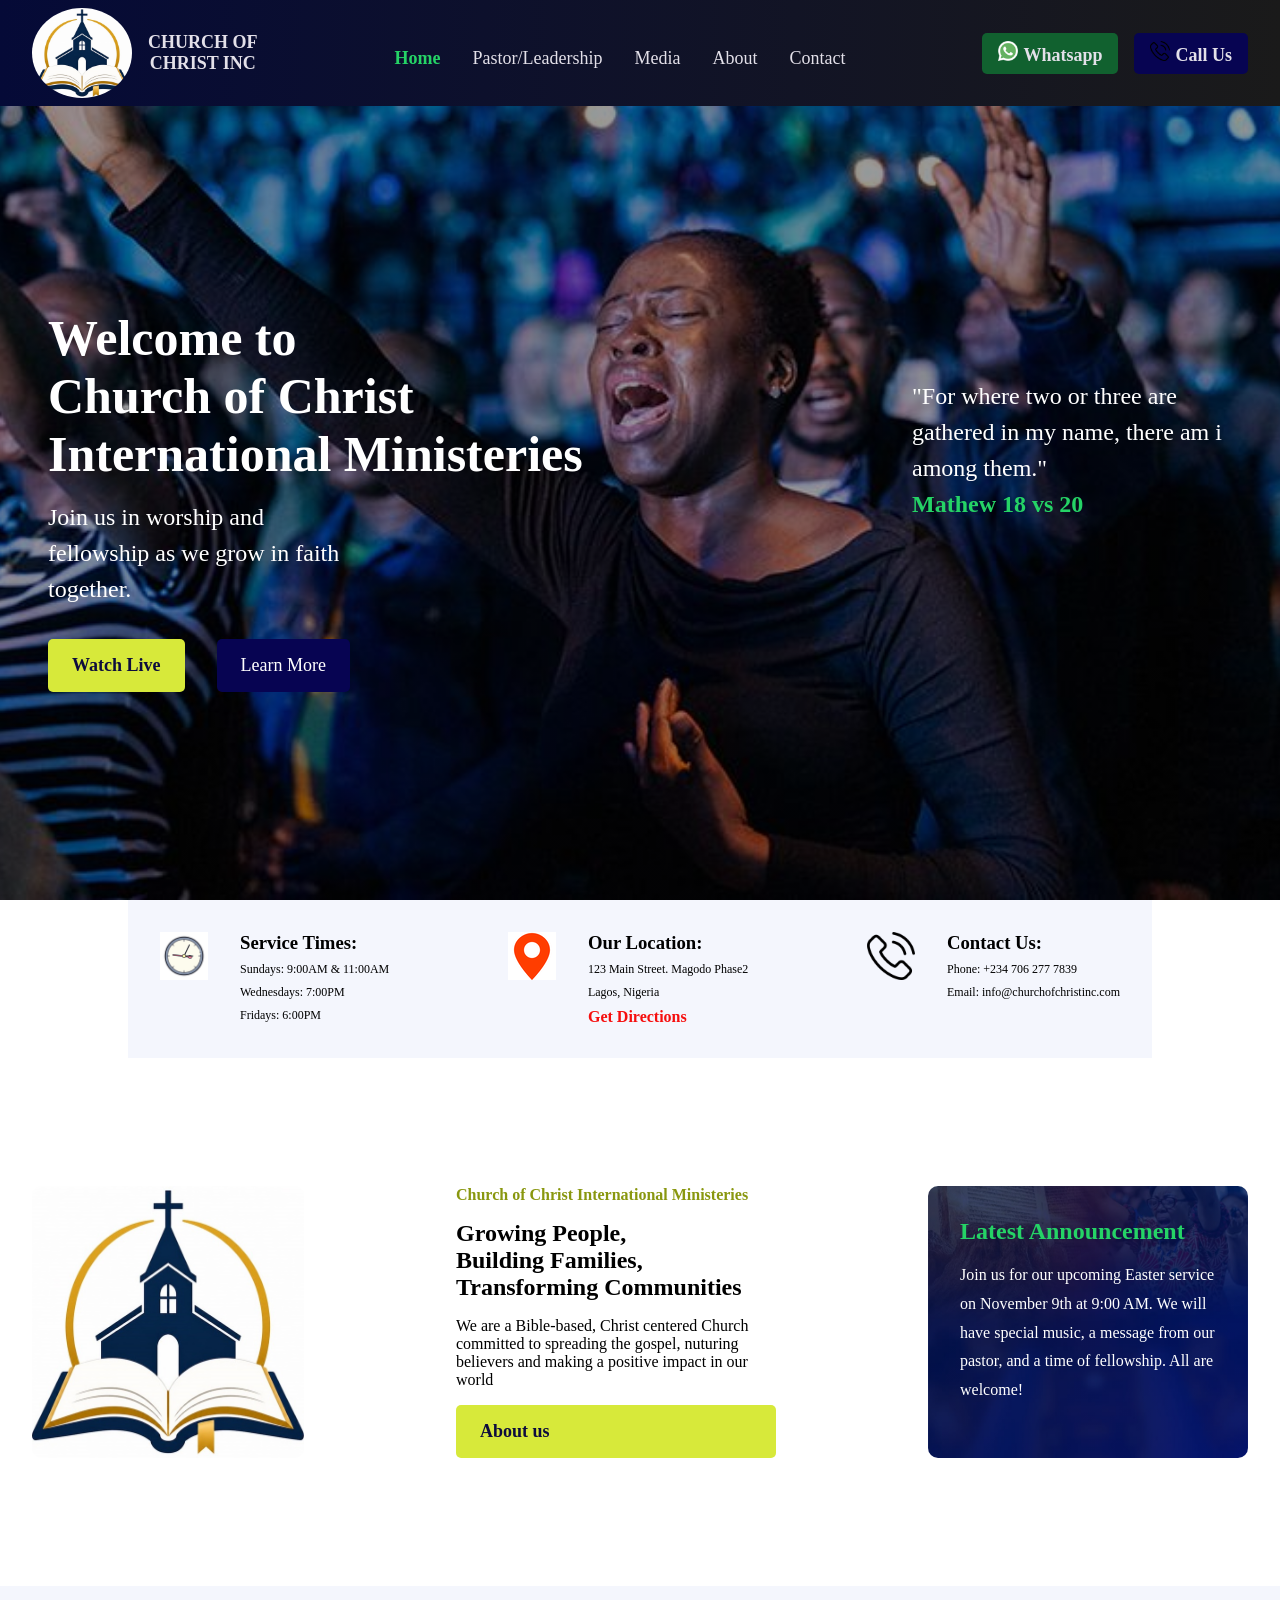
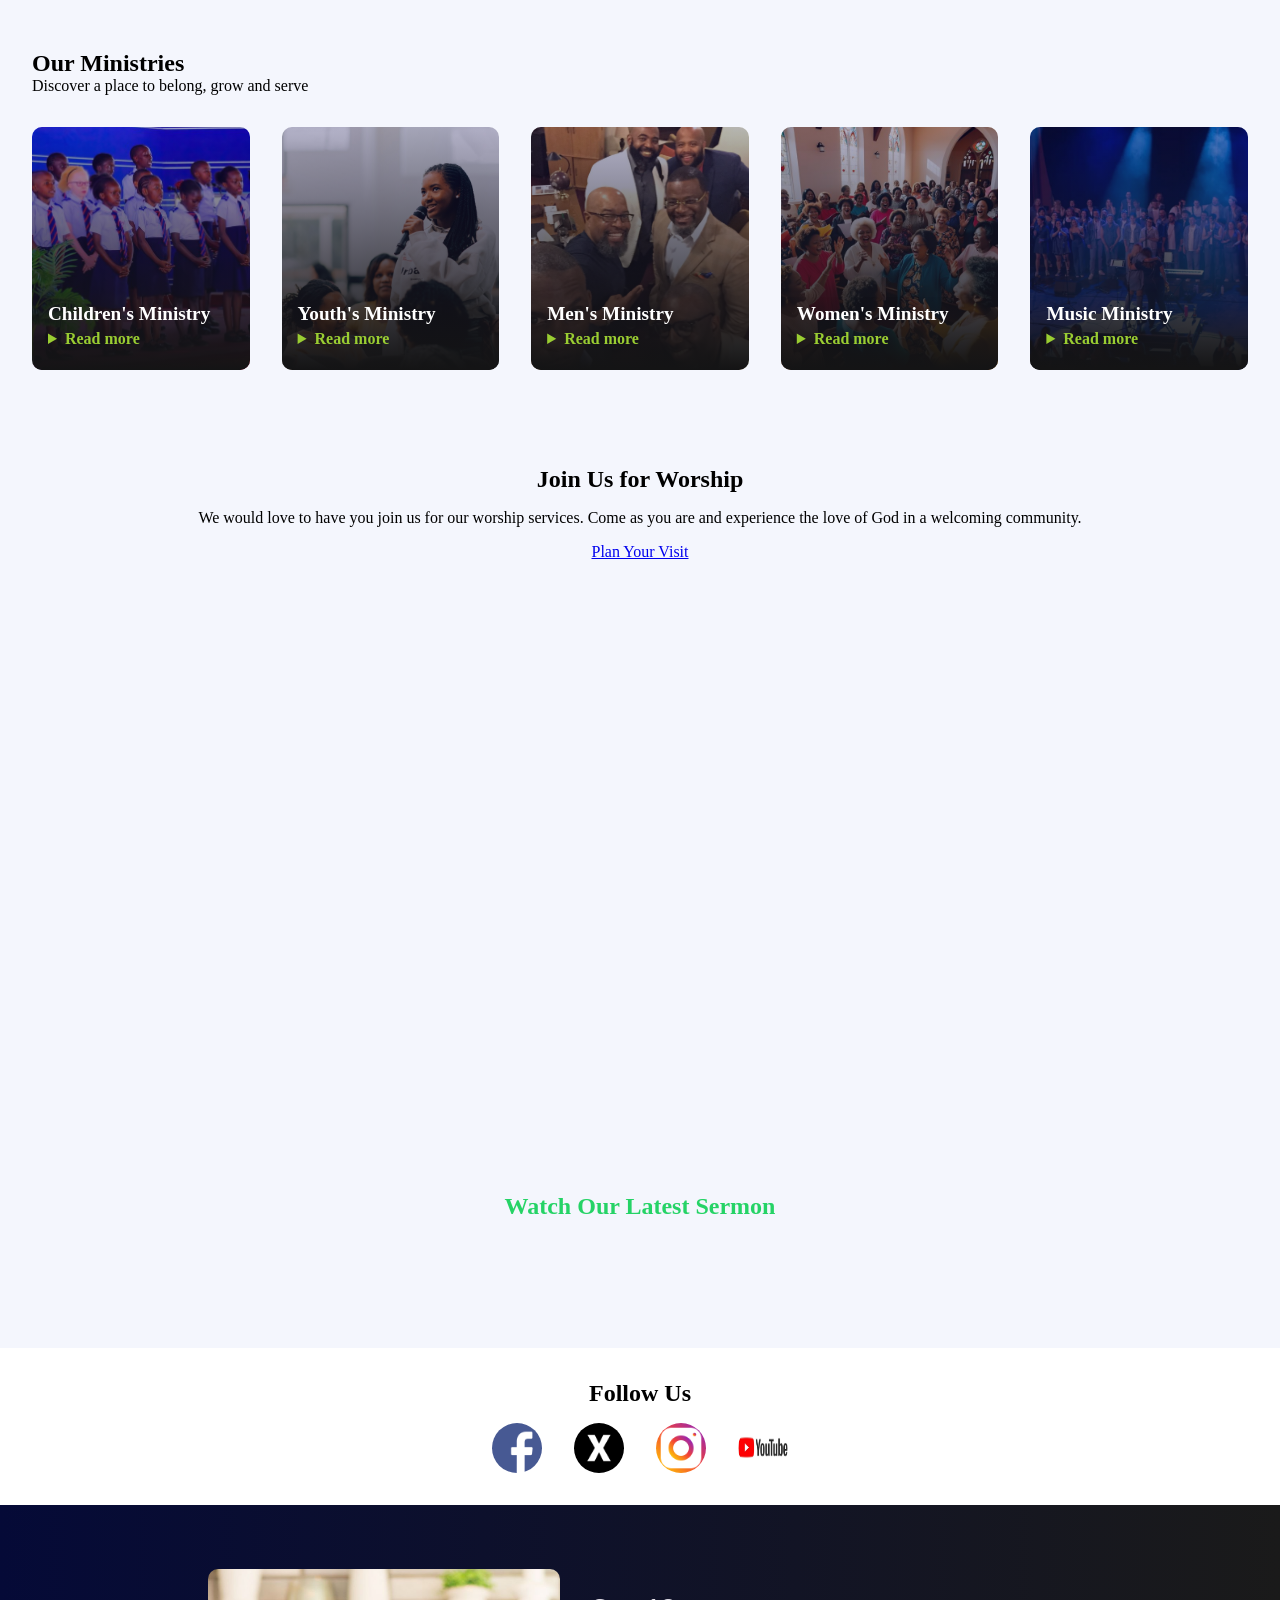
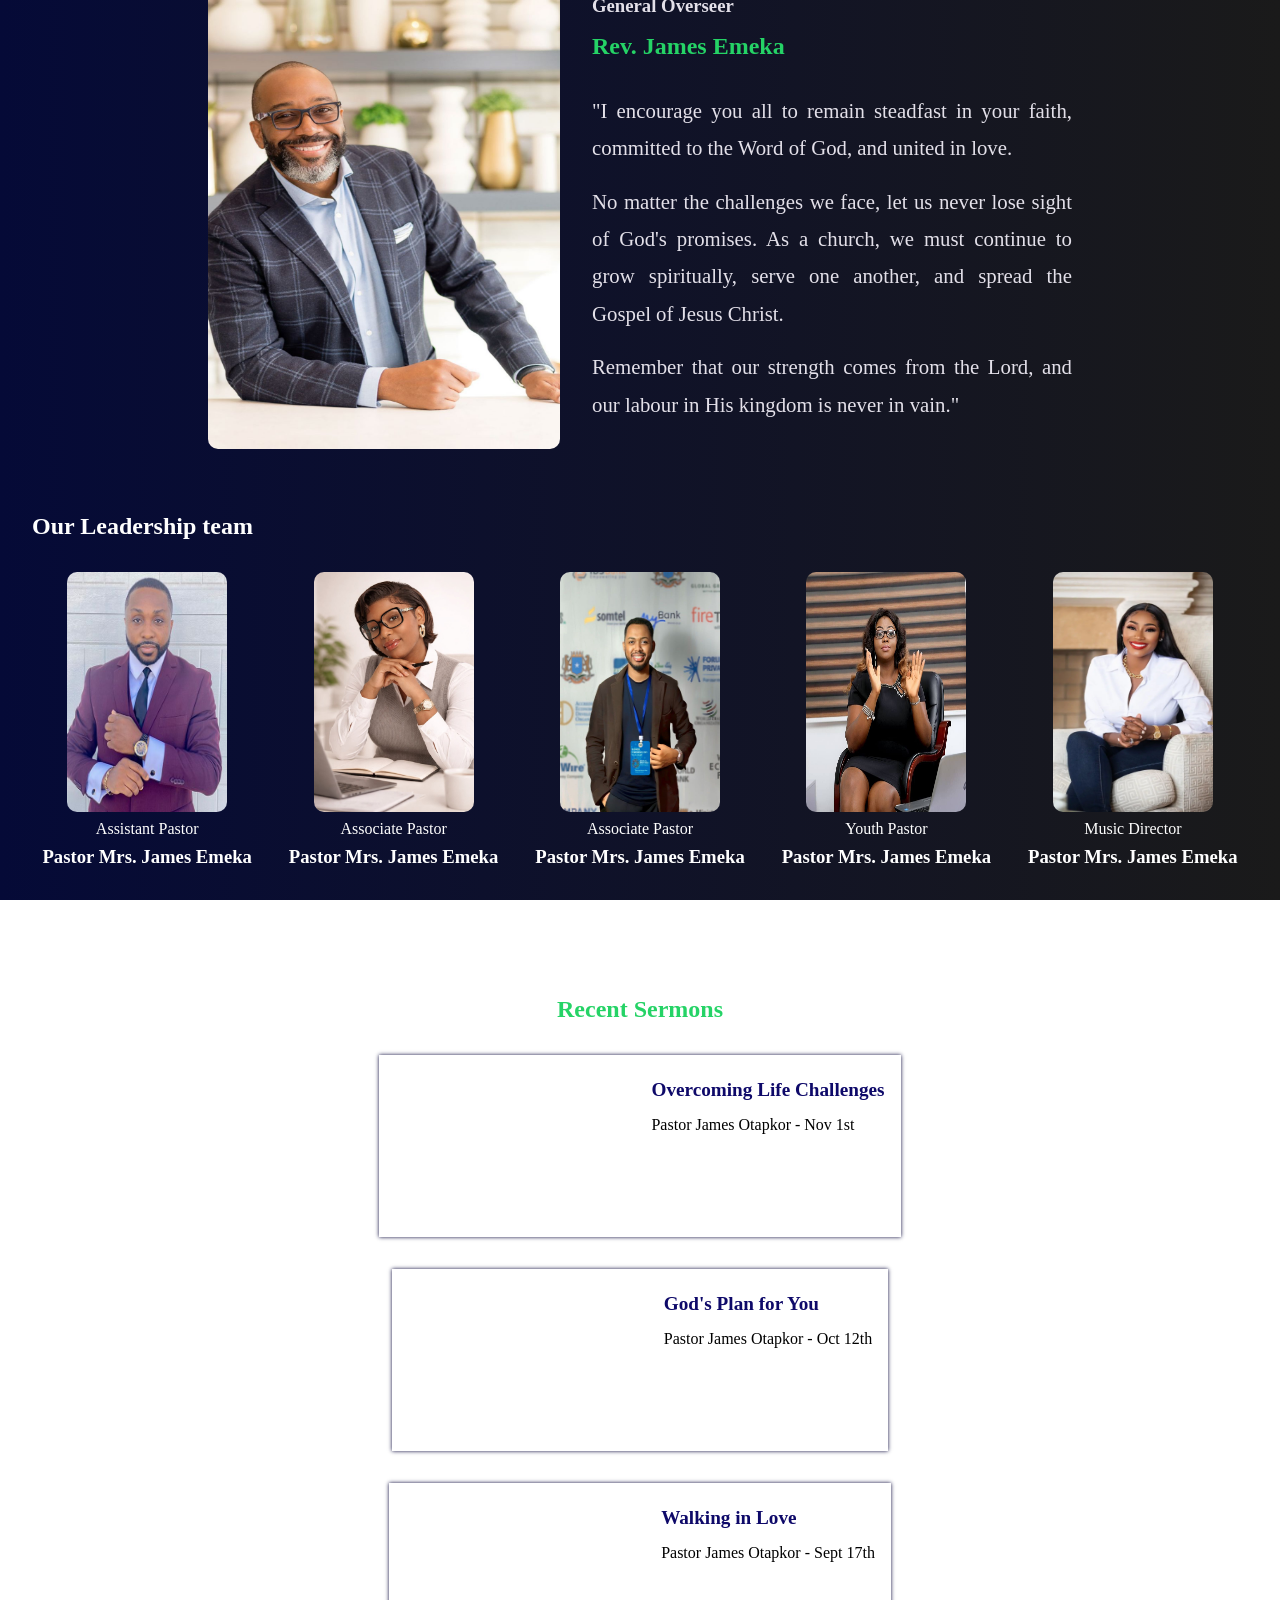
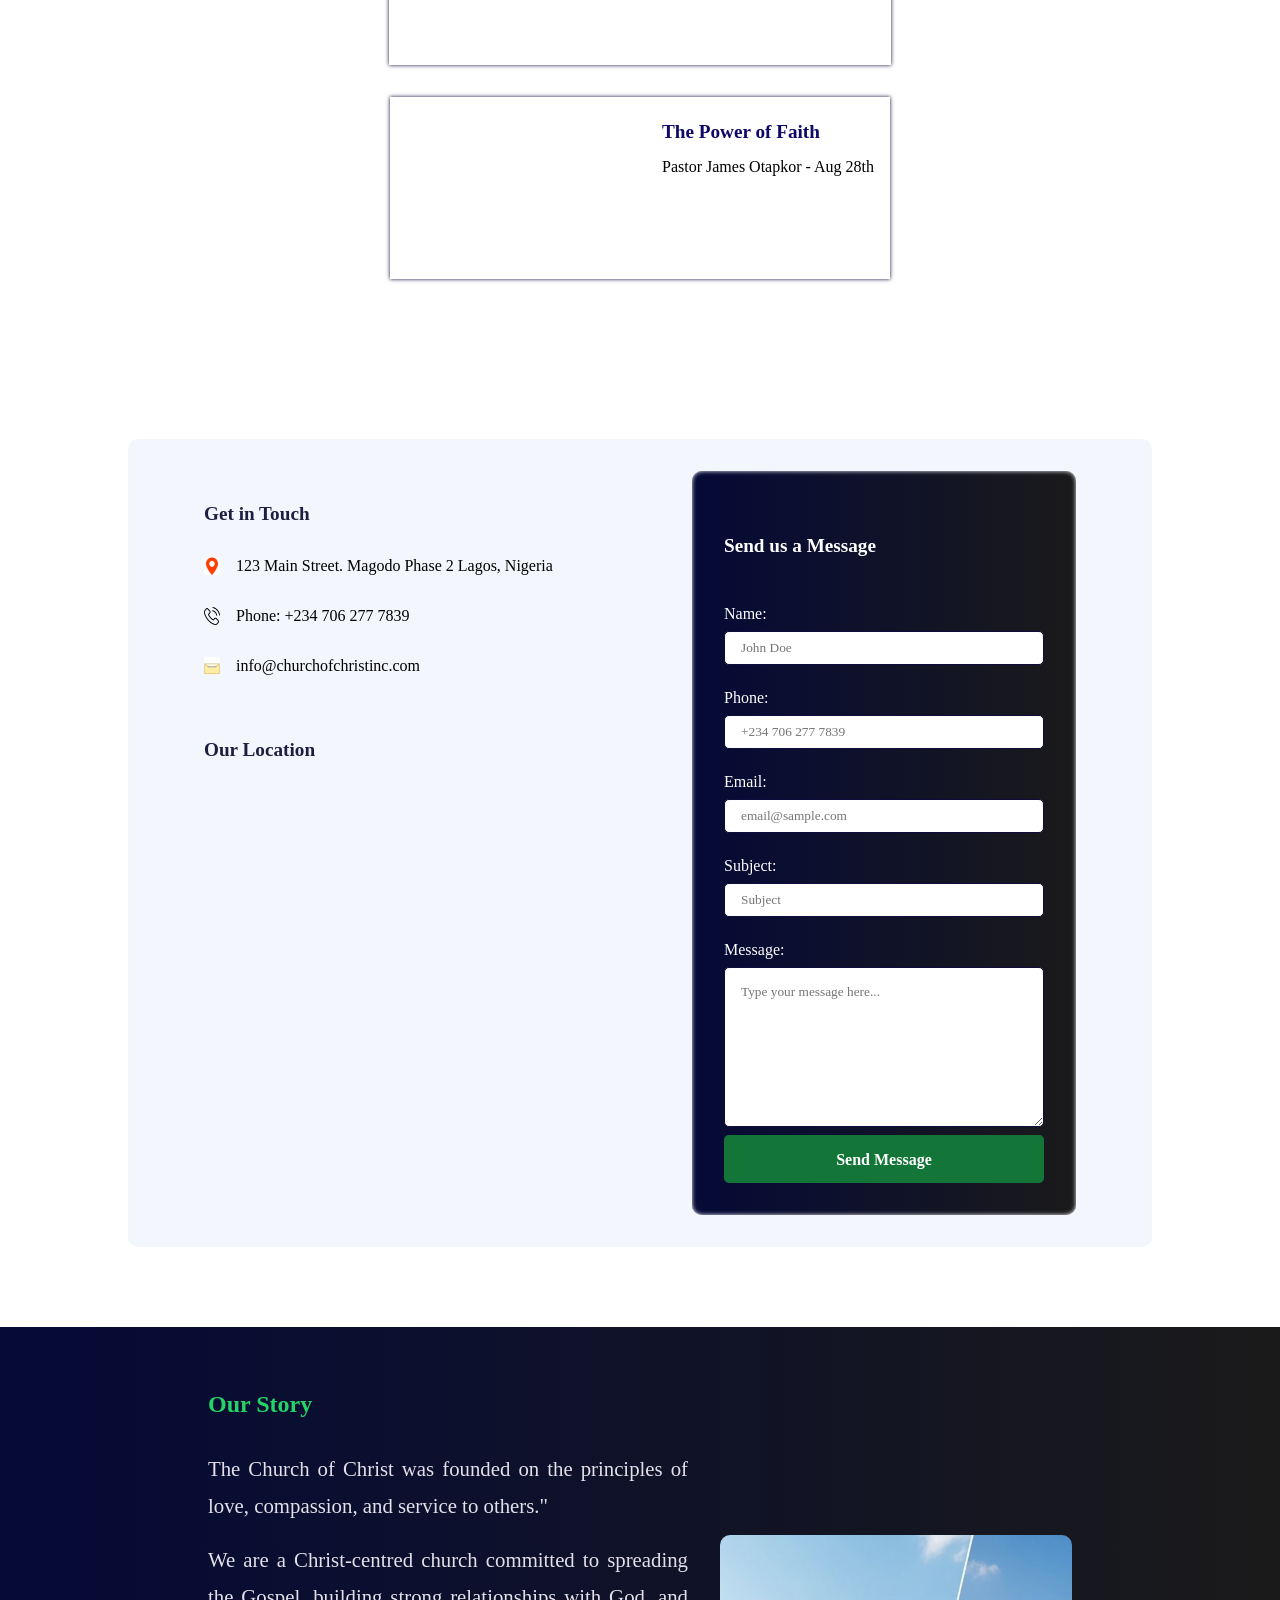
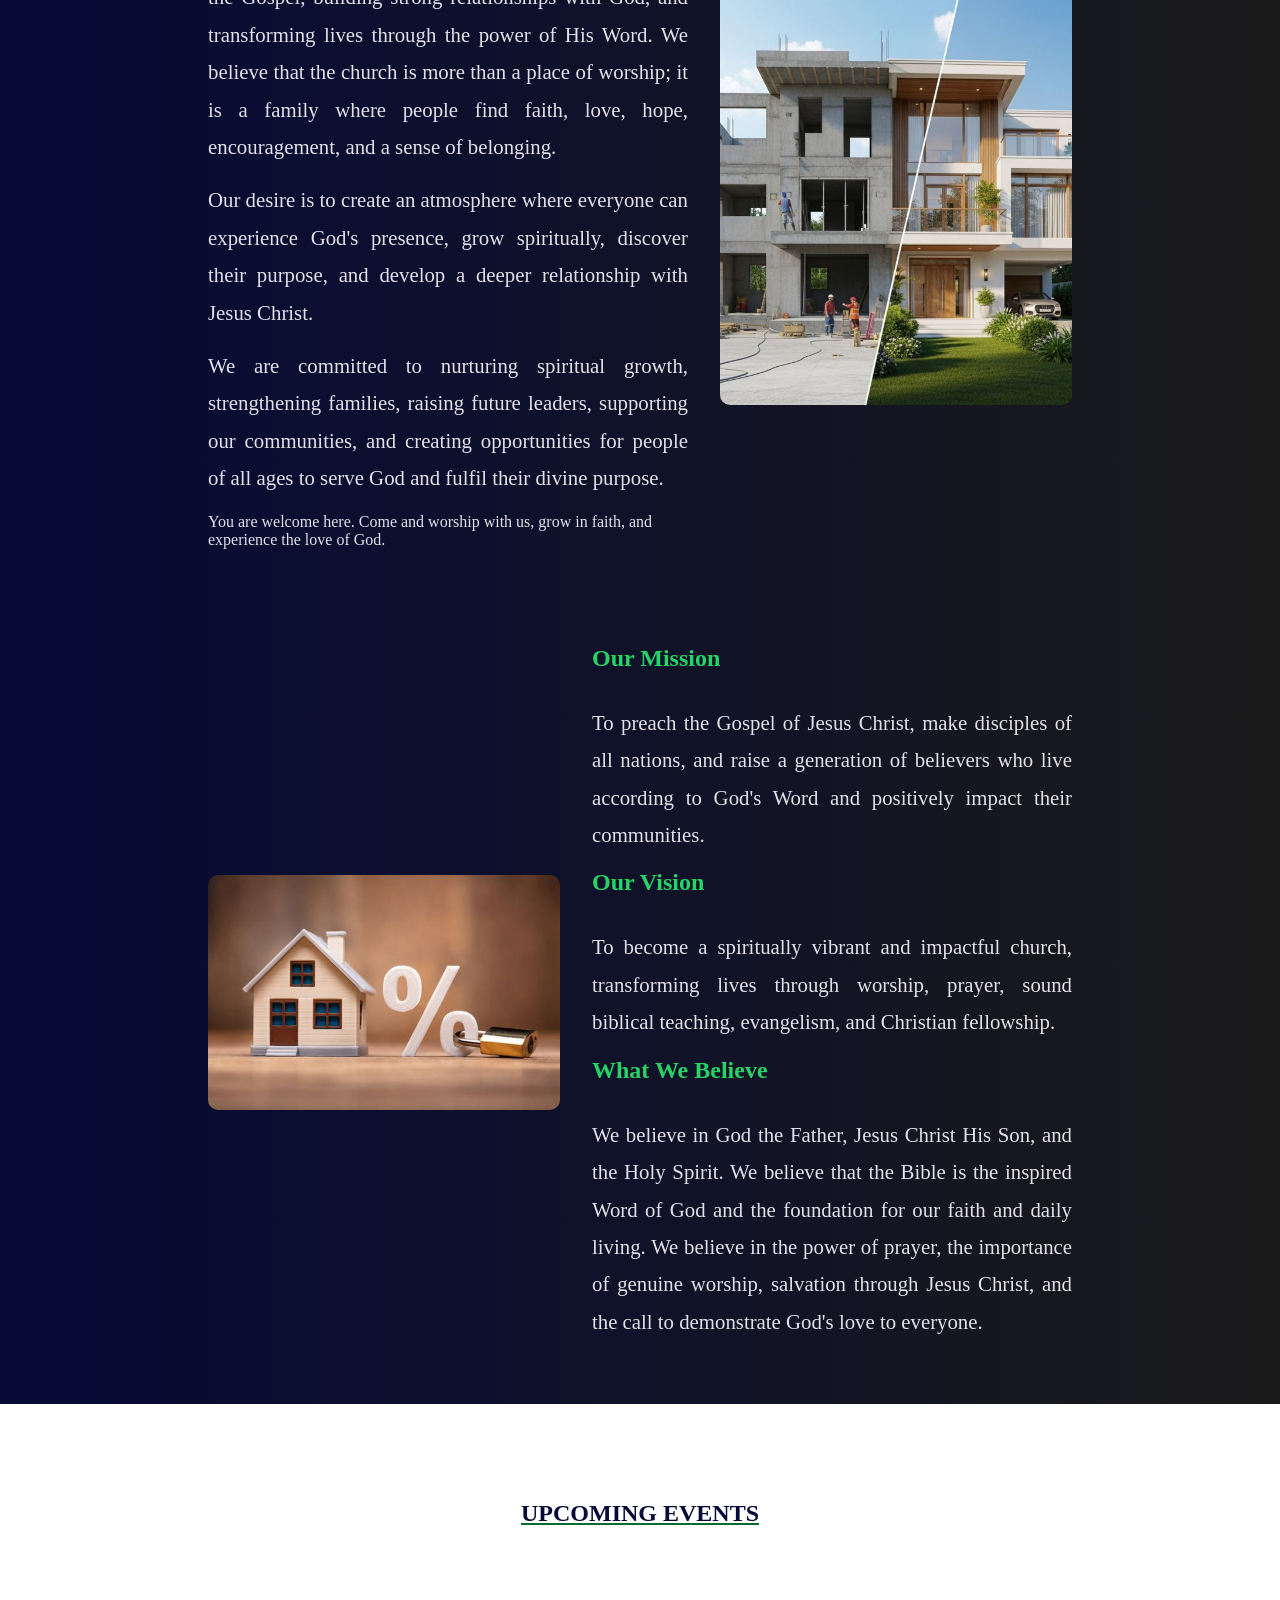
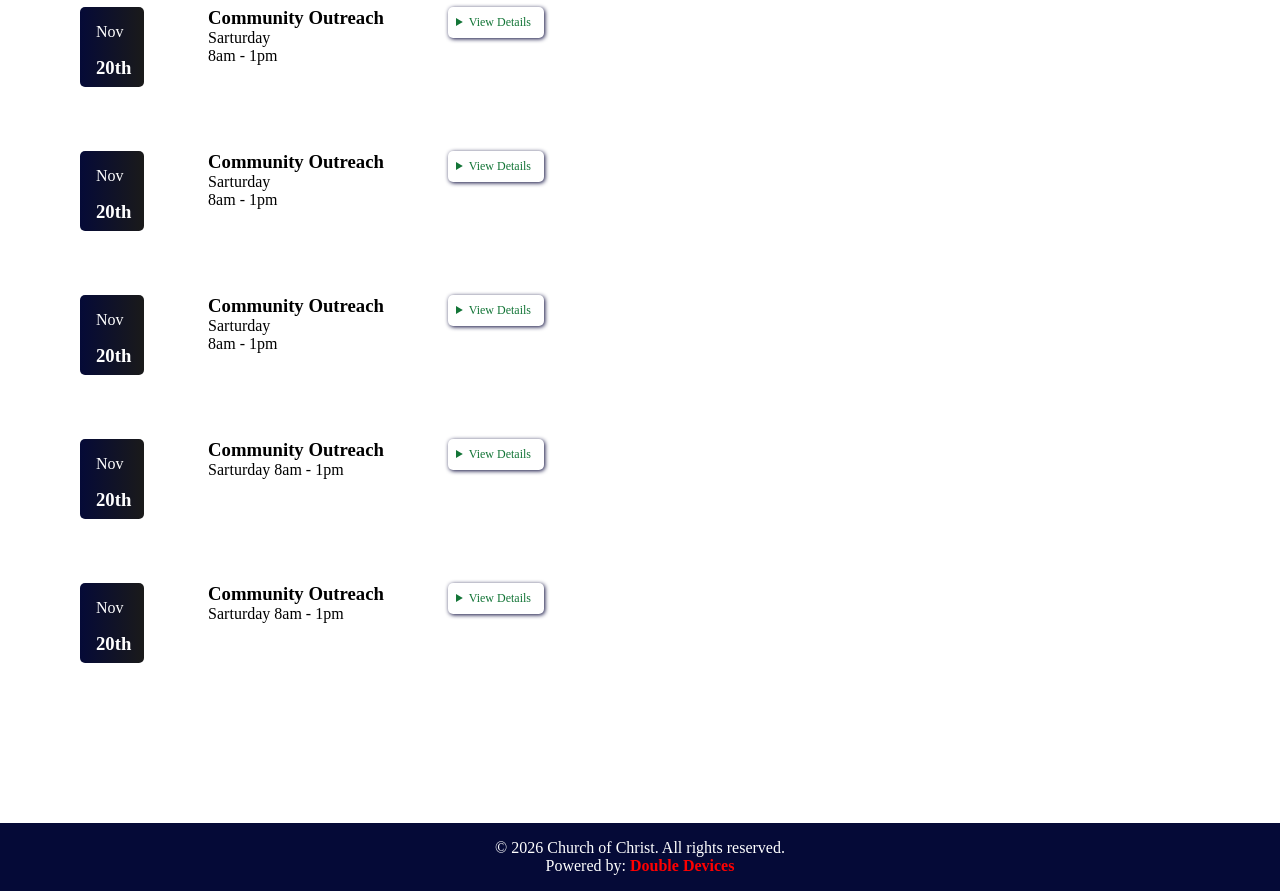
==== index.html @ 3dc31246 "swicth home to index" ====
<!DOCTYPE html>
<html lang="en">
<head>
    <meta charset="UTF-8">
    <meta name="viewport" content="width=device-width, initial-scale=1.0">
    <title>Church of Christ INC</title>
    <link rel="stylesheet" href="church.css">
</head>
<body>
    <header>
        <div style="display: flex; align-items: center;gap:1rem;" class="logoname">
        <img class="churchlogo" src="assets/churchlogo.jpg" alt="Church Logo">
        <h2>CHURCH OF <br> CHRIST INC</h2>
        </div>
        <nav class="topnav" id="topnav">
           <a href="index.html" class="active">Home</a>
            <a href="index.html#section5">Pastor/Leadership</a>
            <a href="media.html">Media</a>
            <a href="about.html">About</a>
            <a href="index.html#contactform1">Contact</a>
        </nav>
        <div class="whatsappphone">
        <a class="whatsapp" href="https://wa.me/1234567890" target="_blank"><img src="icons/whatsapp.png" alt="WhatsApp Icon">Whatsapp</a>
        <a  class="phone" href="tel:+2347062777839"  ><img src="icons/phone-call.png" alt="Phone Icon">Call Us</a>
        </div>
         <div class="hamburger"  id="hamburger">
        <span></span><span></span><span></span>
         </div>
    </header>
    <section class="hero">
        <div class="herocontent">
            
            <h1>Welcome to <br>Church of Christ <br>International Ministeries</h1>
            <p>Join us in worship and fellowship as we grow in faith together.</p>
            <div class="herobuttons">
             <a href="live.html" class="watchlive">Watch Live</a>
            <a href="about.html" class="learnmore">Learn More</a>
            </div>
           </div>
            <div class="heroside2">
                <p>"For where two or three are gathered in my name, there am i among them." <br><span>Mathew 18 vs 20</span></p>
            </div>
    </section>
    <section class="section1">
        <div class="service">
            <img src="icons/icons8-clock.gif">
            <div class="servicecontent">
            <h3>Service Times:</h3>
            <p>Sundays: 9:00AM & 11:00AM</p>
            <p>Wednesdays: 7:00PM</p>
            <p>Fridays: 6:00PM</p>
            </div>
        </div>
         <div class="service">
            <img src="icons/location.gif">
            <div class="servicecontent">
            <h3>Our Location:</h3>
            <p>123 Main Street. Magodo Phase2</p>
            <p>Lagos, Nigeria</p>
            <a href="https://www.google.com/maps/place/123+Main+Street,+Lagos,+Nigeria" target="_blank">Get Directions</a>
            </div>
        </div>
         <div class="service">
            <img src="icons/phone-call.png">
            <div class="servicecontent">
            <h3>Contact Us:</h3>
            <p>Phone: +234 706 277 7839</p>
            <p>Email: info@churchofchristinc.com</p>
            </div>
        </div>
            </div>
        </div>
    </section>
    <section class="section2">

    <img src="assets/churchlogo.jpg" alt="Church Logo">
    <div class="section2content">
        <p style="font-weight: bold; color: #89970f;">Church of Christ International Ministeries</p>
        <h2>Growing People, <br>Building Families, <br> Transforming Communities</h2>
        <p>We are a Bible-based, Christ centered Church committed to spreading the gospel, nuturing believers and making a positive impact in our world</p>
        <a href="about.html">About us</a>
</div>
<div class="announcement">
    <h3> Latest Announcement</h3>
    <p>Join us for our upcoming Easter service on November 9th at 9:00 AM. We will have special music, a message from our pastor, and a time of fellowship. All are welcome!</p>
</div>
    </section>
    <section class="section3">
        <h2>Our Ministries</h2>
        <p>Discover a place to belong, grow and serve</p>
    <div class="ministries">
        <div class="childrenministry">
    <div class="ministrycontent">
    <h3> Children's Ministry</h3>
   <details>
  <summary>Read more </summary>
  <p>
    Join us for our upcoming Easter service on November 9 at 9:00 AM.
    We will have special music, a message from our pastor, and a time
    of fellowship. All are welcome!
  </p>
</details>
</div>
</div>
  <div class="youthministry">
    <div class="ministrycontent">
    <h3> Youth's Ministry</h3>
   <details>
  <summary>Read more </summary>
  <p>
    Join us for our upcoming Easter service on November 9 at 9:00 AM.
    We will have special music, a message from our pastor, and a time
    of fellowship. All are welcome!
  </p>
</details>

</div>
</div>
<div class="menministry">
    <div class="ministrycontent">
    <h3> Men's Ministry</h3>
   <details>
  <summary>Read more </summary>
  <p>
    Join us for our upcoming Easter service on November 9 at 9:00 AM.
    We will have special music, a message from our pastor, and a time
    of fellowship. All are welcome!
  </p>
</details>
    </div>

 
</div>
<div class="womenministry">
    <div class="ministrycontent">
    <h3> Women's Ministry</h3>
   <details>
  <summary>Read more </summary>
  <p>
    Join us for our upcoming Easter service on November 9 at 9:00 AM.
    We will have special music, a message from our pastor, and a time
    of fellowship. All are welcome!
  </p>
</details>
    </div>

 
</div>
<div class="musicministry">
    <div class="ministrycontent">
    <h3> Music Ministry</h3>
   <details>
  <summary>Read more </summary>
  <p>
    Join us for our upcoming Easter service on November 9 at 9:00 AM.
    We will have special music, a message from our pastor, and a time
    of fellowship. All are welcome!
  </p>
</details>
    </div>

 
</div>
    </div>

    </section>
    <section class="section4">
        <h2>Join Us for Worship</h2>
        <p>We would love to have you join us for our worship services. Come as you are and experience the love of God in a welcoming community.</p>
        <a href="home.html#contactform1">Plan Your Visit</a>
   
    <div class="videocontainer">
     <iframe
    src="https://www.youtube.com/embed/sRWl4T0_QBU"
    title="Arise News Video"
    allow="accelerometer; autoplay; clipboard-write; encrypted-media; gyroscope; picture-in-picture; web-share"
    allowfullscreen>
  </iframe>
  <h2 style="text-align: center; color: #25D366;">Watch Our Latest Sermon</h2>
  </div>
     </section>

    <h2 style="text-align: center; margin-top: 2rem;">Follow Us</h2>
    
    <div class="socialmedia">   
         <img src="icons/facebook.png">
    <img src="icons/letter-x.png">
    <img src="icons/instagram.png">
    <img src="icons/youtube.jpg">
</div>


<section style="display: flex;flex-direction: column; padding: 2rem; gap: 2rem; background: linear-gradient(to right, #050a37, #1a1a1a);
" id="section5">    <section class="section5" >
        <div class="headpastor">
        <img src="assets/md.jpg">
        <div class="headpastorcontent">
        <h3>General Overseer</h3>
        <h2>Rev. James Emeka</h2>
        <p>"I encourage you all to remain steadfast in your faith, committed to the Word of God, and united in love.</p> <p>No matter the challenges we face, let us never lose sight of God's promises. As a church, we must continue to grow spiritually, serve one another, and spread the Gospel of Jesus Christ. </p>
        <p>Remember that our strength comes from the Lord, and our labour in His kingdom is never in vain."</p>
        </div>
         </div>

    </section>

     <h2 style="color: white;">Our Leadership team</h2>
     <section class="section7" >
     <div class="leadershipteamcard">
        <img src="assets/client2.jpg">
        <p>Assistant Pastor</p>
         <h3>Pastor Mrs. James Emeka</h3>
     </div>
     <div class="leadershipteamcard">
        <img src="assets/e8e4ba072142c97db90b39b133c5458a.jpg">
        <p>Associate Pastor</p>
         <h3>Pastor Mrs. James Emeka</h3>
     </div>
     <div class="leadershipteamcard">
        <img src="assets/client3.jpg">
        <p>Associate Pastor</p>
         <h3>Pastor Mrs. James Emeka</h3>
     </div>
     <div class="leadershipteamcard">
        <img src="assets/client.jpg">
        <p>Youth Pastor</p>
         <h3>Pastor Mrs. James Emeka</h3>
     </div>
     <div class="leadershipteamcard">
        <img src="assets/fc7c0aa7784d24c9f4e7d3c38386a63f.jpg">
        <p>Music Director</p>
         <h3>Pastor Mrs. James Emeka</h3>
     </div>
     </section>
    </section>

    <section class="section6">
       <h2 style="text-align: center; color: #25D366;">Recent Sermons</h2>
       <div class="sermoncard">
       <iframe
    src="https://www.youtube.com/embed/sRWl4T0_QBU"
    title="Arise News Video"
    allow="accelerometer; autoplay; clipboard-write; encrypted-media; gyroscope; picture-in-picture; web-share"
    allowfullscreen>
  </iframe>
  <p ><span>Overcoming Life Challenges</span>
  <br>Pastor James Otapkor - Nov 1st</p>   
    
</div>


 <div class="sermoncard">
       <iframe
    src="https://www.youtube.com/embed/sRWl4T0_QBU"
    title="Arise News Video"
    allow="accelerometer; autoplay; clipboard-write; encrypted-media; gyroscope; picture-in-picture; web-share"
    allowfullscreen>
  </iframe>
  <p ><span>God's Plan for You</span>
  <br>Pastor James Otapkor - Oct 12th</p>   
    
</div>
 <div class="sermoncard">
       <iframe
    src="https://www.youtube.com/embed/sRWl4T0_QBU"
    title="Arise News Video"
    allow="accelerometer; autoplay; clipboard-write; encrypted-media; gyroscope; picture-in-picture; web-share"
    allowfullscreen>
  </iframe>
  <p ><span>Walking in Love</span>
  <br>Pastor James Otapkor - Sept 17th</p>   
    
</div>
 <div class="sermoncard">
       <iframe
    src="https://www.youtube.com/embed/sRWl4T0_QBU"
    title="Arise News Video"
    allow="accelerometer; autoplay; clipboard-write; encrypted-media; gyroscope; picture-in-picture; web-share"
    allowfullscreen>
  </iframe>
  <p ><span>The Power of Faith</span>
  <br>Pastor James Otapkor - Aug 28th</p>   
    
</div>
    </section>
    <section class="contactsection" id="contactform1">
        <aside class="contactaside">
        <h3>Get in Touch</h3>
        <div class="contactcard">
        <img src="icons/location.gif">
        <p>123 Main Street. Magodo Phase 2 Lagos, Nigeria</p>
        </div>
         <div class="contactcard">
        <img src="icons/phone-call.png">
        <p>Phone: +234 706 277 7839</p>
            </div>
         <div class="contactcard">
        <img src="icons/icons8-email.gif">
        <p>info@churchofchristinc.com</p>
        </div>
        <h3>Our Location</h3>
        <iframe src="https://www.google.com/maps/embed?pb=!1m18!1m12!1m3!1d3963.9304141174352!2d3.3414105735042114!3d6.5304730230853325!2m3!1f0!2f0!3f0!3m2!1i1024!2i768!4f13.1!3m3!1m2!1s0x103b8dd400e3bc0f%3A0xc444404e9f19f0e9!2sIsolo%20Rd%2C%20Ikeja%2C%20Lagos!5e0!3m2!1sen!2sng!4v1794317875940!5m2!1sen!2sng" width="600" height="450" style="border:0;" allowfullscreen="" loading="lazy" referrerpolicy="strict-origin-when-cross-origin"></iframe>
        </aside>
                <aside class="contactaside contact">
                    <h3 style="color: white;">Send us a Message</h3>
                    <form id="contactform">
                        <label for="name">Name:</label>
                        <input type="text" placeholder="John Doe" required>
                        <label for="phone">Phone:</label>
                        <input type="phone" placeholder="+234 706 277 7839" required>
                        <label for="email">Email:</label>
                        <input type="email" placeholder="email@sample.com" required>  
                        <label for="subject">Subject:</label>
                        <input type="text" placeholder="Subject" required>
                        <label for="message">Message:</label>
                        <textarea id="message" placeholder="Type your message here..." required></textarea>
                        <button type="submit">Send Message</button>
                    </form>
                </aside>

    </section>
    
<section style="display: flex;flex-direction: column; padding: 2rem; gap: 2rem; background: linear-gradient(to right, #050a37, #1a1a1a);
">    <section class="section5" id="section5">
        <div class="headpastor">
       
        <div class="headpastorcontent">
        
        <h2>Our Story</h2>
        <p>The Church of Christ was founded on the principles of love, compassion, and service to others."</p> <p>We are a Christ-centred church committed to spreading the Gospel, building strong relationships with God, and transforming lives through the power of His Word. We believe that the church is more than a place of worship; it is a family where people find faith, love, hope, encouragement, and a sense of belonging. </p>
        <p>Our desire is to create an atmosphere where everyone can experience God's presence, grow spiritually, discover their purpose, and develop a deeper relationship with Jesus Christ.</p>
       <p> We are committed to nurturing spiritual growth, strengthening families, raising future leaders, supporting our communities, and creating opportunities for people of all ages to serve God and fulfil their divine purpose.</p>

You are welcome here. Come and worship with us, grow in faith, and experience the love of God.
        </div>
         <img src="assets/building.jpg">
         </div>

    </section>
     <section class="section5" id="section5">
        <div class="headpastor">
            <img src="assets/img.jpg">
        <div class="headpastorcontent">
        
        <h2>Our Mission</h2>
        <p>To preach the Gospel of Jesus Christ, make disciples of all nations, and raise a generation of believers who live according to God's Word and positively impact their communities.</p> 
         <h2>Our Vision</h2>
        <p>To become a spiritually vibrant and impactful church, transforming lives through worship, prayer, sound biblical teaching, evangelism, and Christian fellowship. </p>
        <h2>What We Believe</h2>
        <p>We believe in God the Father, Jesus Christ His Son, and the Holy Spirit. We believe that the Bible is the inspired Word of God and the foundation for our faith and daily living. We believe in the power of prayer, the importance of genuine worship, salvation through Jesus Christ, and the call to demonstrate God's love to everyone.</p>

        </div>
         
         </div>

    </section>

    
    </section>
     <h2 style="text-align: center; color: #050a37; margin-top:6rem; text-decoration: underline rgb(10, 106, 47);">UPCOMING EVENTS</h2>
 <section class="events">
        <div class="eventcard">        
            <div class="eventdate">
            <p>Nov</p>
            <h3>20th</h3>
        </div>
        <div>
        <h3>Community Outreach</h3>
        <p>Sarturday<br> 8am - 1pm</p>
        
        </div>
        <details>
  <summary>View Details </summary>
  <p>
    Join us for our upcoming Easter service on November 9 at 9:00 AM.
    We will have special music, a message from our pastor, and a time
    of fellowship. All are welcome!
  </p>
</details>
        </div>
         <div class="eventcard">        
            <div class="eventdate">
            <p>Nov</p>
            <h3>20th</h3>
        </div>
        <div>
        <h3>Community Outreach</h3>
        <p>Sarturday <br> 8am - 1pm</p>
        
        </div>
        <details>
  <summary>View Details </summary>
  <p>
    Join us for our upcoming Easter service on November 9 at 9:00 AM.
    We will have special music, a message from our pastor, and a time
    of fellowship. All are welcome!
  </p>
</details>
        </div>
         <div class="eventcard">        
            <div class="eventdate">
            <p>Nov</p>
            <h3>20th</h3>
        </div>
        <div>
        <h3>Community Outreach</h3>
        <p>Sarturday <br> 8am - 1pm</p>
        
        </div>
        <details>
  <summary>View Details </summary>
  <p>
    Join us for our upcoming Easter service on November 9 at 9:00 AM.
    We will have special music, a message from our pastor, and a time
    of fellowship. All are welcome!
  </p>
</details>
        </div>
         <div class="eventcard">        
            <div class="eventdate">
            <p>Nov</p>
            <h3>20th</h3>
        </div>
        <div>
        <h3>Community Outreach</h3>
        <p>Sarturday 8am - 1pm</p>
        
        </div>
        <details>
  <summary>View Details </summary>
  <p>
    Join us for our upcoming Easter service on November 9 at 9:00 AM.
    We will have special music, a message from our pastor, and a time
    of fellowship. All are welcome!
  </p>
</details>
        </div>
         <div class="eventcard">        
            <div class="eventdate">
            <p>Nov</p>
            <h3>20th</h3>
        </div>
        <div>
        <h3>Community Outreach</h3>
        <p>Sarturday 8am - 1pm</p>
        
        </div>
        <details>
  <summary>View Details </summary>
  <p>
    Join us for our upcoming Easter service on November 9 at 9:00 AM.
    We will have special music, a message from our pastor, and a time
    of fellowship. All are welcome!
  </p>
</details>
        </div>
       
    </section>
        <footer>
            <p>&copy; 2026 Church of Christ. All rights reserved.</p>
            <p>Powered by:<span style="font-weight: bold; color: red;"> Double Devices</span></p>
        </footer>
        <script src="church.js"></script>
</body>
</html>
---- church.css ----
*{
  padding: 0px;
  box-sizing: border-box;
  font-family: calibri;
  margin: 0px;
 
 
}
html{
  scroll-behavior: smooth;
}

header{
  background: linear-gradient(to right, #050a37, #1a1a1a);
  color: rgb(227, 224, 233);
 align-items: center;
  text-align: center;
  display: flex;
  flex-direction: row;
  justify-content: space-between;
  padding:0.5rem 2rem;
  position: fixed;
  width: 100%;

}
.churchlogo{
  max-width: 100px;
  width:100%;
  height: auto;
  border-radius: 50%;
}
.logoname h2{
  font-size: 18px; 
}
.topnav{
  display: flex;
  justify-content: center;
  gap: 2rem;
  margin-top: 10px;
}

  .topnav.active{
    display: none;
    position: fixed;
    top: 70px; left: 0; right: 0;
    background: rgba(13,13,13,0.98);
    padding: 30px;
    flex-direction: column;
    gap: 20px;
    z-index: 999;
    border-bottom: 1px solid rgba(201,168,76,0.2);
  }
.topnav a{
  color: rgb(227, 224, 233);
  text-decoration: none;
  font-size: 18px;
}
.topnav a.active{
  color: #25D366;
  font-weight: bold;
}
.whatsapp{
  color: rgb(227, 224, 233);
  text-decoration: none;
  font-size: 18px;
  font-weight: bold;
  background-color: #11612f;
   padding: 0.5rem 1rem;
  border-radius: 5px;
  transition: all 0.8s ease;

}
.whatsapp img, .phone img{
  width: 20px;
  height: 20px;
  margin-right: 5px;
}
.phone{
  color: rgb(227, 224, 233);
  text-decoration: none;
  font-weight: bold;
  font-size: 18px;
    background-color: #070452;
  padding: 0.5rem 1rem;
  border-radius: 5px;
    transition: all 0.8s ease;

}
.whatsappphone{
  display: flex;
  gap: 1rem;
}
.hamburger {
    display: none;
    flex-direction: column;
    gap: 5px;
    cursor: pointer;
}
.hamburger span {
    width: 25px; height: 2px;
    background: white;
    transition: all 0.3s;
}

.hero{
  background: linear-gradient(rgba(0, 0, 0, 0.4), rgba(0, 0, 0, 0.4)), url('assets/bg.jpg') no-repeat center center/cover ;
  height: 100vh;
  display: flex;
  align-items: center;

  color: white;
  text-align: left;
  color:  white;   
  
}
.hero2{ background: linear-gradient(rgba(0, 0, 0, 0.4), rgba(0, 0, 0, 0.4   )), url('assets/women\ ministry.jpg') no-repeat center center/cover ;
  height: 80vh;
  display: flex;
  align-items: center;
   color: white;
  text-align: left;
  color:  white;

}
.hero3{
  background: linear-gradient(rgba(0, 0, 0, 0.4), rgba(0, 0, 0, 0.4   )), url('assets/youth\ ministry.jpg') no-repeat center center/cover ;
  height: 80vh;
  display: flex;
  align-items: center;
   color: white;
  text-align: left;
  color:  white;

}

.hero, .hero2, .hero3{
  display: flex;
  flex-direction: row;
  justify-content: space-between;
  padding: 3rem;
}
.herocontent h1{
  margin-top:100px ;
font-size: clamp(48px, 6vw, 50px);  margin-bottom: 1rem;

}
.heroside2, .herocontent p{
  max-width: 20rem;
  width: 100%;
  font-size: 1.5rem;
  line-height: 1.5;
}
.heroside2 span{
  color: #25D366;
  font-weight: bold;
}
.herobuttons{
  margin-top: 2rem;
  display:flex;
  gap: 2rem;
}
.watchlive, .section2content a{
text-decoration: none;
  color: rgb(13, 12, 61);
  font-size: 18px;
  background-color: #d7e93a;
  padding: 1rem 1.5rem;
  border-radius: 5px;
  font-weight: bold;
  transition: all 0.5s ease;
  
}
.watchlive:hover, .learnmore:hover, .whatsapp:hover, .phone:hover{
  background: none;
  color: white;
  border: 1px solid white;
}
.learnmore{
  text-decoration: none;
  color: rgb(255, 255, 255);
  font-size: 18px;
  background-color: #070452;
  padding: 1rem 1.5rem;
  border-radius: 5px;
    transition: all 0.5s ease;

}
.service{
  display: flex;
  align-items: top;
  gap: 2rem;
  padding: 2rem;
}
.service img{
  max-width: 3rem;
  width: 100%;
  max-height: 3rem;

}
.section1{
  display:flex;
  flex-direction: row;
  justify-content: space-between;
 width: 80%;
  margin: 0 auto;
  background-color: rgba(218, 226, 248, 0.3);
 
}
.servicecontent a{
  text-decoration: none;
  color: rgb(246, 14, 14);
  font-weight: bold;
 
}
.servicecontent{
  display: flex;
  flex-direction: column;
  gap: 0.5rem;
  
}
.servicecontent p{
  font-size: 12px;
}
.section2{

  display: flex;
  justify-content: space-between;
  align-items: top;
  padding: 2rem;
  margin-top: 6rem;

  
}
.section2 img{
  width: 17rem;
  max-width: 100%;
  height: auto;
  border-radius: 10px;
}
.section2content, .announcement{
  display: flex;
  flex-direction: column;
  gap: 1rem;
  max-width: 20rem;
  width: 100%;
 
}
.announcement{
   background: linear-gradient(rgba(0, 0, 0, 0.4), rgba(0, 0, 0, 0.4)), url('assets/blue\ bg2.jpg') no-repeat center center/cover ;
 
  padding: 2rem;
  color: white;
  border-radius: 10px;
}
.announcement h3{
  font-size: 1.5rem;
  color: #25D366;
} 
.announcement p{
  font-size: 1rem;
  line-height: 1.8;
}
.section3{
  display: flex;
  flex-direction: column;
  margin-top: 6rem;
  padding: 4rem 2rem;
  background-color: rgba(218, 226, 248, 0.3);
}
.ministries{
  display: flex;
  padding-top: 2rem;
  flex-direction: row;
  justify-content: space-between;
  gap: 2rem;
}
.childrenministry, .youthministry, .womenministry, .menministry, .musicministry{
  display: flex;
  flex-direction: column;
  border-radius: 10px;
  align-self: flex-start;
  gap: 1rem;
  max-width: 20rem;
  width: 100%;
}
.ministries h3{
  margin-top:10rem;
  color: white;
  font-size: 1.2rem;

}
.ministries p{
  color: white;
  font-size: 1rem;
  line-height: 1.8;
}
.ministries summary{
  color: yellowgreen;
  font-size: 1rem;
  line-height: 1.8;
  font-weight: bold;
  cursor: pointer;
}
.childrenministry{
  background:  url('assets/children\ ministries.jpg') no-repeat center center/cover ;
}
 .ministrycontent{
   padding: 1rem;
  background: linear-gradient(rgba(16, 12, 86, 0.3), rgba(20, 20, 21));
    border-radius: 10px;
    

}
.youthministry{
   background:  url('assets/youth\ ministry.jpg') no-repeat center center/cover ;
}
.menministry{
   background:  url('assets/men\ ministry.jpg') no-repeat center center/cover ;
}
.womenministry{
   background:  url('assets/women\ ministry.jpg') no-repeat center center/cover ;
}
.musicministry{
    background:  url('assets/choir\ ministry.jpg') no-repeat center center/cover ;
 
}
.section4{
  display: flex;
  flex-direction: column;
  align-items: center;
  justify-content: center;
  padding: 2rem;
  gap: 1rem;
  background-color: rgba(218, 226, 248, 0.3);
}

.videocontainer {
  display: flex;
  flex-direction: column;
  gap: 2rem;
  margin: 1rem auto;
  width: 80%;
  aspect-ratio: 16 / 9;

  margin-top: 6rem;
  margin-bottom: 6rem;
  
}

.videocontainer iframe {
  width: 100%;
  height: 100%;
  border: none;
    border-radius: 10px;

}
.socialmedia{
  display: flex;
  gap: 2rem;
  justify-content: center;
  margin-top: 1rem;
  margin-bottom: 2rem;
}
.socialmedia img{
  width: 50px;
  height: 50px;
  border-radius: 50%;
}
.headpastor{
  display: flex;
color: rgb(227, 224, 233);
  padding: 2rem;
  justify-content: center;
  align-items: center;
  gap: 2rem;
}
.headpastor img{
  max-width: 22rem;
  width: 100%;
  max-height: 30rem;
  height: 100%;
  border-radius: 10px
}
.headpastorcontent{
  display: flex;
  flex-direction: column;
  gap: 1rem;
  max-width: 30rem;
  width: 100%;
}
.headpastorcontent h2{
  color: #25D366;
  margin-bottom: 1rem;
}
.headpastorcontent p{
  text-align: justify;
  font-size: 1.3rem;
  line-height: 1.8;
}
.leadershipteamcard{
  display: flex;
  flex-direction: column;
  gap: 0.5rem;
  max-width: 20rem;
  width: 100%;
  border-radius: 10px;
  color: white;
  align-items: center;
  text-align: center;
}
.leadershipteamcard img{
  max-width: 10rem;
  width: 100%;
  max-height: 15rem;
  height: 100%;
  border-radius: 10px
}
.section7{
  display: flex;
  gap: 1rem;
}
.section6{
  display:flex;
  flex-direction:column;
  margin: 6rem auto;
  align-items: center;
  gap:2rem;
}

.sermoncard{
  display:flex;
  gap:2rem;
  box-shadow: 0px 0px 4px 0px rgb(13, 12, 61);
  padding:1rem;
}
.sermoncard p{
  line-height: 2;
}
.sermoncard span{
  font-weight: bold;
  font-size:1.2rem;
  color:rgb(14, 9, 105);
}
.sermoncard iframe{
  width: 100%;
  max-width: 14rem;
  height:auto;
  border-radius: 10px;
  border:none;
}
.contactcard{
  display:flex;
  gap:1rem;
}
.contactcard img{
max-width: 1rem;
width:100%;
}
.contactaside{
  display:flex;
  flex-direction:column;
  gap:2rem;
}
.contactsection{
  margin: 5rem auto;
  padding: 2rem;
  width: 80%;
  background-color: rgba(218, 226, 248, 0.3);
  display:flex;
  align-items: top;
   border-radius: 10px;
  margin-top: 10rem;
  justify-content: space-around;
}
#contactform{
  display:flex;
  flex-direction:column;
  gap:0.5rem;

}
.contact{
   box-shadow: inset 0px 0px 4px 0px rgb(246, 246, 249);
   background: linear-gradient(to right, #050a37, #1a1a1a);
   color: white;
  padding: 2rem;
  border-radius: 10px;
}
#contactform input{
  max-width: 20rem;
  width: 100%;
  height: 2rem;
  padding: 1rem;
  border-radius: 5px;
  border: 1px solid rgb(13, 12, 61);
}
#contactform textarea{
   max-width: 20rem;
   min-width: 20rem;
  padding:1rem;
  min-height:10rem;
   max-height: 20rem;
   border-radius: 5px;
 
     border: 1px solid rgb(13, 12, 61);

}
#contactform button{
  max-width: 20rem;
  width: 100%;
  height: 3rem;
  padding: 1rem;
  border-radius: 5px;
  border: none;
  background-color: #137537;
  font-size: 1rem;
  color: white;
  font-weight: bold;
  cursor: pointer;
}
#contactform button:hover{
  background-color: #114e28;
  transition: all 0.5s ease;
}
.contactaside h3{
  font-size: 1.2rem;
  font-weight: bold;
  color: rgb(30, 31, 64);
  margin-top: 2rem;
}
#contactform label{
  margin-top: 1rem;
  color: white;
}
.contactsection iframe{
  width: 25rem;
  max-width: 100%;
  height: 20rem;
  border-radius: 10px;
}
footer{
  background-color: #050a37;
  color: white;
  text-align: center;
  padding: 1rem;
  margin-top: 5rem;
}
.gallery{
  display: grid;
  padding: 4rem;
  grid-template-columns: repeat(auto-fit, minmax(15rem, 1fr));
  gap: 2rem;
}
.gallery img{
  max-width: 15rem;
  width: 100%;
  max-height: 15rem;
  height: 100%;
  border-radius: 5px;
}
.events{
  display: flex;
  flex-direction: column;
  gap: 2rem;
  padding: 4rem;
}
.eventdate{
  background: linear-gradient(to right, #050a37, #1a1a1a);
  padding: 1rem;
  border-radius: 5px;
  display: flex;
  flex-direction: column;
  gap: 1rem;
  width: 4rem;
  height:5rem;
  color: white;
}
.eventcard{
  display: flex;
  justify-content: space-between;
  padding: 1rem;
  width: 40rem;

}
.eventcard details{
  display: flex;
  flex-direction: column;
  gap: 1rem;
  cursor: pointer;
  width:15rem;
    color: #137537;
align-items: flex-end;
   
}
.eventcard summary{
      box-shadow: 1px 1px 4px 0px rgb(13, 12, 61);
padding: 0.5rem;
border-radius: 5px;
width: 6rem;
font-size: 12px;
}
.eventcard details p{
  line-height: 1.5;
  text-align: justify;
}

@media (max-width:980px) {
  .churchlogo{
  max-width: 60px;
  width:100%;
 }
 .logoname h2{
  font-size: 12px; 
}
.topnav{
  
  gap: 1rem;
 
}
.topnav a{
  
  font-size: 14px;
}

.whatsapp{
  
  font-size: 13px;
 
   padding: 0.5rem 0.6rem;
 

}
.whatsapp img, .phone img{
  width: 14px;
  height: 14px;
  
}
.phone{
  
  font-size: 13px;
    
  padding: 0.5rem 0.6rem;
 

}
.service{
  
  gap: 1rem;
  
}
.service img{
  max-width: 1rem;
  max-height: 1rem;

}
.section1{
  width: 92%;
  
}

.section2 img{
  width: 13rem;
 
}
.section2content, .announcement{
 
  max-width: 15rem;
}
.announcement{
  padding:1rem;
  
}


.announcement h3{
  font-size: 1rem;
  color: #25D366;
} 
.announcement p, .section2content p{
  font-size: 1rem;
 
}
.section2content h2{
  font-size: 16px;
}
.contactsection{
  padding: 1rem;
  width: 92%;
 
}

 .section2content a{
  font-size: 14px;
  padding: 0.5rem 0.7rem;
}

.headpastorcontent p{
  font-size: 1.2rem;
  line-height: 1.2;
}
.leadershipteamcard img{
  max-width: 8rem;
  width: 100%;
  max-height: 10rem;
  height: 100%;
  border-radius: 8px
}
.leadershipteamcard h3{
  font-size: 1rem;  }
  
.ministries{
   gap: 1rem;
}
.childrenministry, .youthministry, .womenministry, .menministry, .musicministry{
  gap: 0.6rem;
  max-width: 20rem;
  width: 100%;
  height:10rem;
  
  
}
.ministries h3{
  margin-top:6rem;
  color: white;
  font-size: 1rem;

}
.ministries p{
  color: white;
  font-size: 0.7rem;
  line-height: 1.2;
}
.ministries summary{
 
  font-size: 0.7rem;
  line-height: 1.4;
 
}
 .ministrycontent{
   padding:1rem 0.5rem ;
 }
 .section4{
  text-align: center;
  
}
  
}

@media (max-width:760px){
 .herocontent h1{
  margin-top:10px ;
    font-size: clamp(32px, 6vw, 40px);
  }
  .heroside2, .herocontent p{
  max-width: 15rem;
  width: 100%;
  font-size: 1.1rem;
  line-height: 1.2;
}
.watchlive, .learnmore{
  font-size: 14px;
  padding: 0.5rem 0.7rem;
}
.section2 img{
  width: 10rem;
 
}
.section2content, .announcement{
  
  gap: 0.7rem;
  max-width: 15rem;
  
 
}
.announcement{
   
 
  padding: 1.5rem;

}
.announcement h3{
  font-size: 1rem;
 
} 
.announcement p{
  font-size: 1rem;
  line-height: 1.5;
}
.headpastor img{
  max-width: 15rem;
  
  max-height: 25rem;
  
}
.headpastorcontent{
  
  gap: 0.5rem;
 
}
.headpastorcontent h2{
  font-size: 1.3rem;
}
.headpastorcontent p{
 
  font-size: 1rem;
  line-height: 1.2;
}

#contactform input{
  max-width: 15rem;
  
}
#contactform textarea{
   max-width: 15rem;
   min-width: 15rem;
  

}
#contactform button{
  max-width: 15rem;
  width: 100%;
}

.contactsection iframe{
  width: 18rem;
  
  height: 15rem;
  
}
.eventcard{
  
  width: 30rem;

}
.eventcard details{
  
  width:10rem;
   
   
}
.eventcard details p{
  font-size: 1rem;
   
}
  
}
@media (max-width: 700px) {
  .churchlogo {
max-width: 40px;
  }
  .logoname h2{
font-size: 10px;
  }
  .whatsapp{
  
  font-size: 10px;
}
.whatsapp img, .phone img{
  width: 10px;
  height: 10px;
  
}
.phone{
  
  font-size: 10px;
  }
  header{
    padding:0.5rem;
  }
  .topnav a{
  
  font-size: 12px;
}
.servicecontent a{
  font-size: 10px;
 
}

.servicecontent p{
  font-size: 11px;
}
.section1{
  
 width: 100%;
}

.service{
  
  gap: 0.5rem;
  padding: 1rem;
}
.servicecontent h3{

font-size: 1rem;
}
.section2{

  padding: 1rem;

  
}
.contactsection{
  
  padding: 1rem;
  width: 100%;
}

.gallery{
 
  padding: 3rem;
  grid-template-columns: repeat(auto-fit, minmax(10rem, 1fr));
  gap: 1.5rem;
}
.gallery img{
  max-width: 15rem;
  
}
.gallery{
 
  padding: 1.5rem;
  grid-template-columns: repeat(auto-fit, minmax(8rem, 1fr));
  gap: 1rem;
}
}

@media (max-width: 600px) {
  header{
    position:relative;
     padding:1rem 1.5rem;
  
  }
  .topnav{
  
  display:none;
 
}

 .logoname h2{
  font-size: 14px; 
}
.herocontent h1{
  
    font-size: clamp(32px, 6vw, 40px);
  }
  .herocontent{
    display: flex;
    flex-direction: column;
    align-items: center;
  }
 .hamburger{
  display:flex;
 }
 
.topnav{

    position:absolute;
    top:85%;
    left:0;
    width:100%;
background: linear-gradient(to right,rgba(5, 10, 55, 0.9),rgba(26, 26, 26, 0.9));     display:flex;
    flex-direction:column;
    gap:1.5rem;
     padding:0.5rem 2rem;
    transform:translateY(-30px);
    opacity:0;
    transition:.4s ease;
    box-shadow:0 5px 15px rgba(0,0,0,.15);
     z-index:1001;
     text-align: left;
     text-transform: uppercase;
     

}

.topnav a{
    font-size: 18px;
    width: 100%;
     padding:0.5rem 2rem;
      

    
}

.topnav.show{
    transform:translateY(0);
    opacity:1;
    visibility:visible;
}

 .hero{
  flex-direction: column;
    justify-content: center;
    text-align: center;
    padding: 2rem;
    gap: 5rem;
}



  .heroside2 span{
    display: block;
  }
  .service{
    flex-direction: column;
    align-items: flex-start;
    
  }
  .section2{
    gap:2rem;
    flex-direction: column;
    align-items: center;
  }
  .ministries img{
    max-height:40rem;
    height:100%
  }
  .ministries{
  display: grid;
  padding: 2rem;
  grid-template-columns: repeat(auto-fit, minmax(10rem, 1fr));
  gap: 2rem;
  
 
}
.childrenministry, .youthministry, .womenministry, .menministry, .musicministry{
   max-height:40rem;
    height:100%;
    
     
}
.headpastor{
  flex-direction:column;
}
.section7{
  display: grid;
  grid-template-columns: repeat(auto-fit, minmax(10rem, 1fr));
  gap:2rem;
}
.leadershipteamcard{
  gap:0.2rem;
}
.contactsection{
  flex-direction:column;
  gap:2rem;
}
.contactsection iframe{
  width: 20rem;
  
}
.events{
  
  padding: 1rem;
}
.eventcard{
  
  width: 26rem;

}
.eventcard details{
  
  width:10rem;
   
   
}
.eventcard h3{
  font-size: 1rem;
}
 

.sermoncard{
  
  gap:1rem;
 
}
.sermoncard p{
  line-height: 1.5;
}
.sermoncard span{
  
  font-size:1rem;
 
}
.sermoncard iframe{
  width: 100%;
  max-width: 10rem;
 

  }
 
}
@media (max-width:430px){
  .eventcard{
  gap:1rem;
  width: 22rem;

}
.eventcard details{
  
  width:12rem;
   
   
}
.events{
  gap:2rem;
  padding: 0.2rem;
}
.gallery img{
  max-width: 10rem;
  
}
.logoname{
  flex-direction: column;
}
.servicecontent h3{

font-size: 0.7rem;
}
}
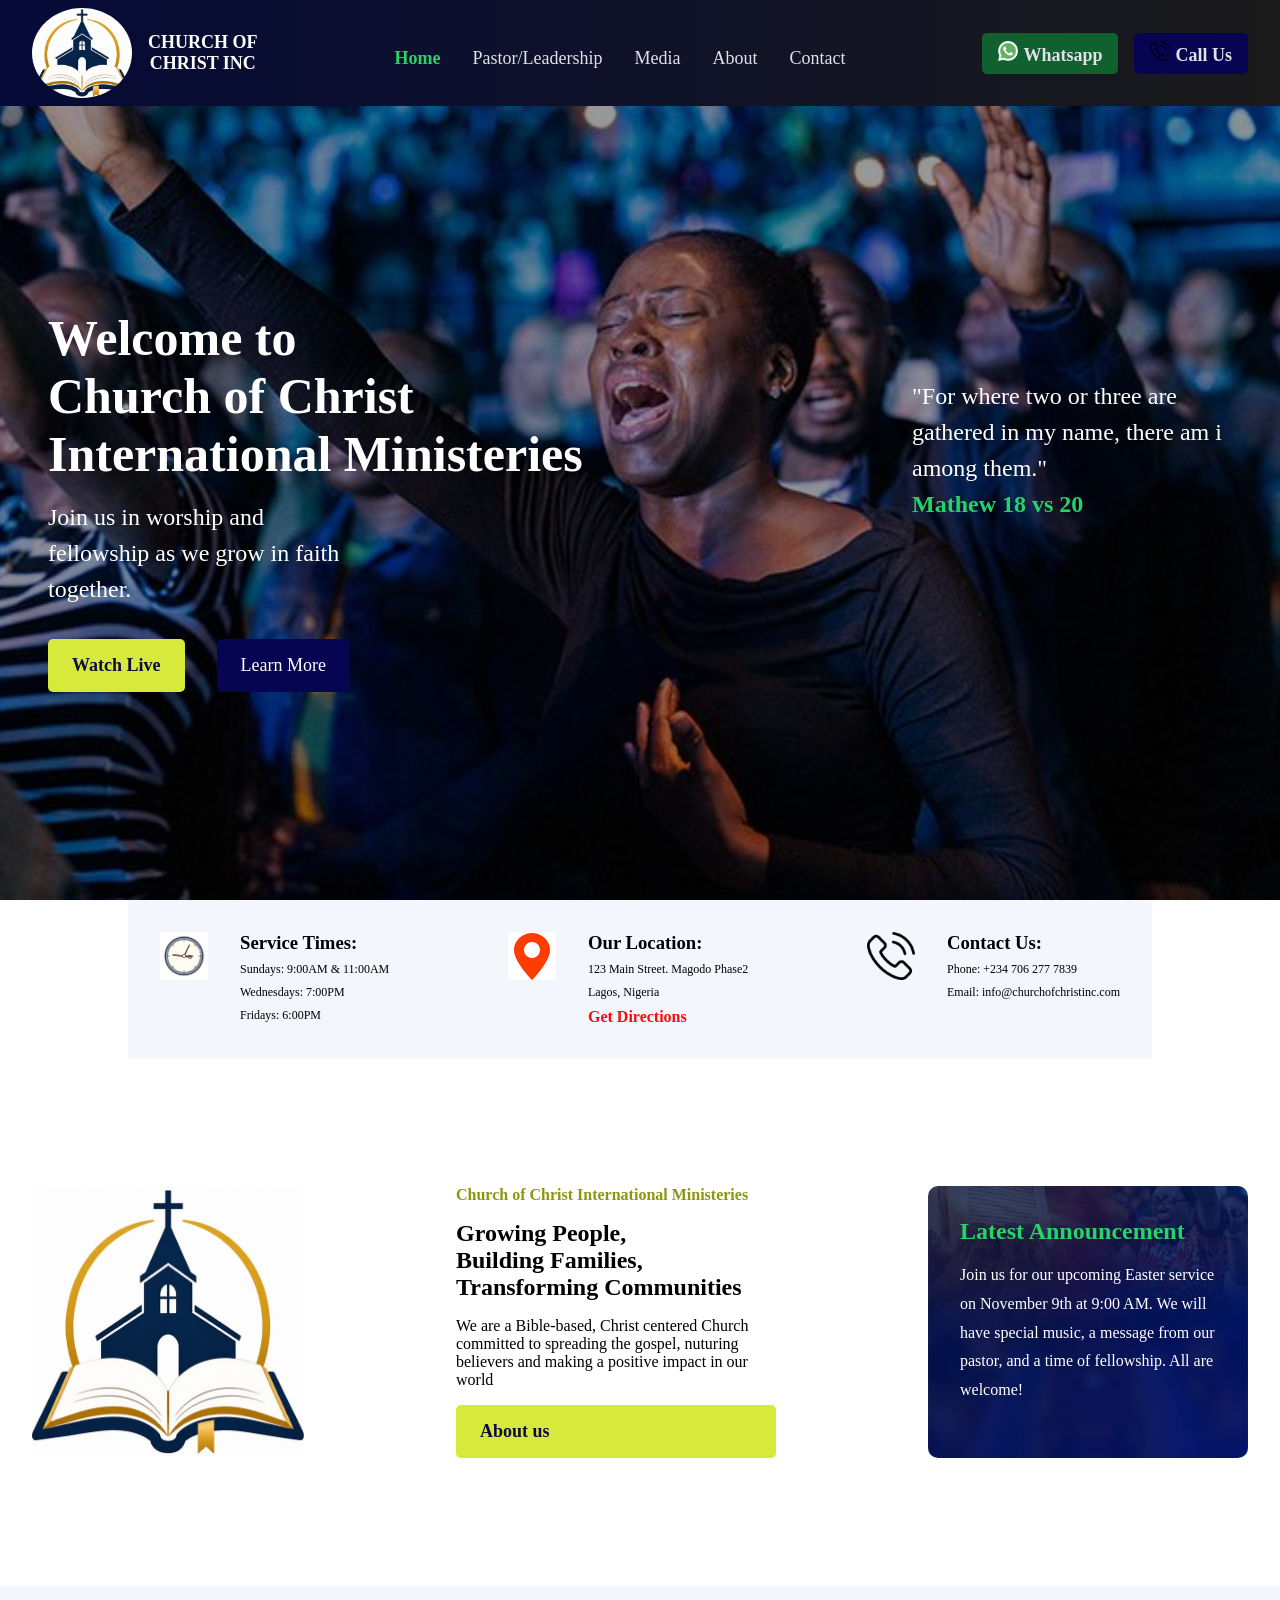
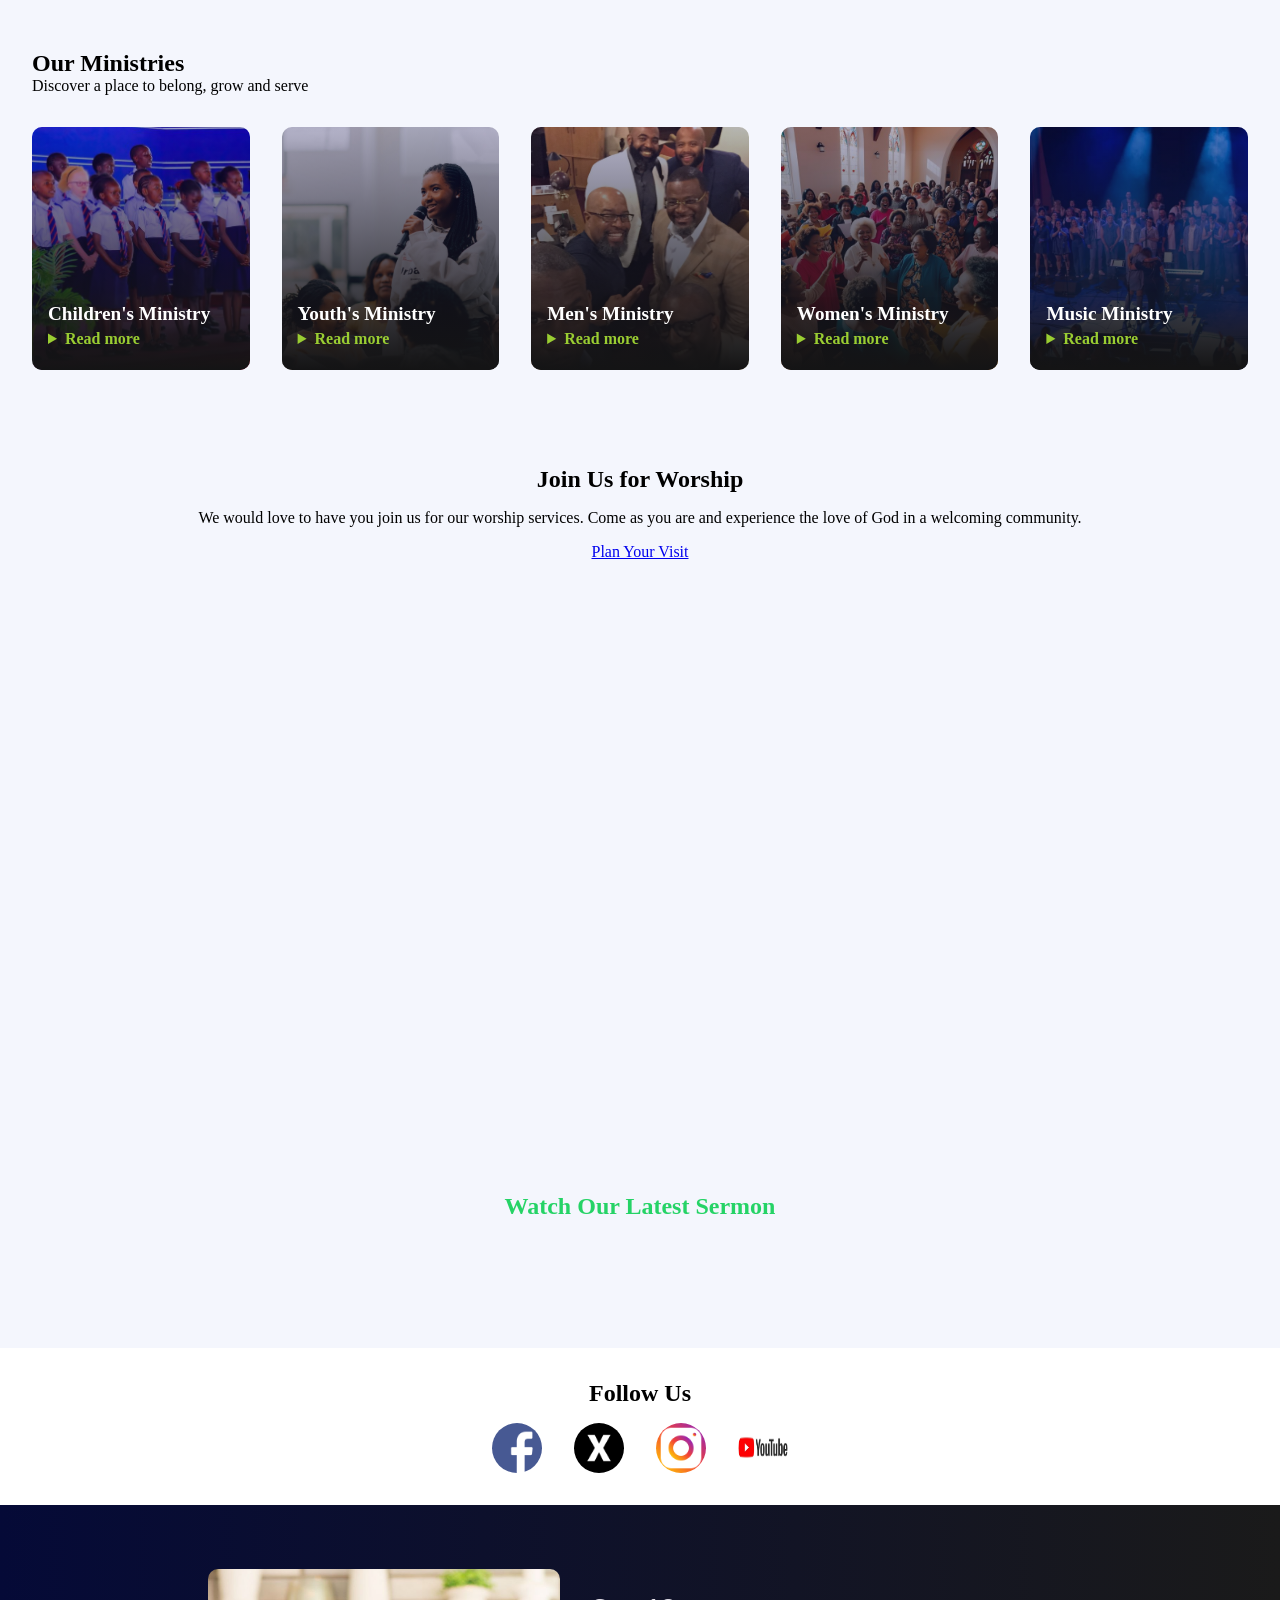
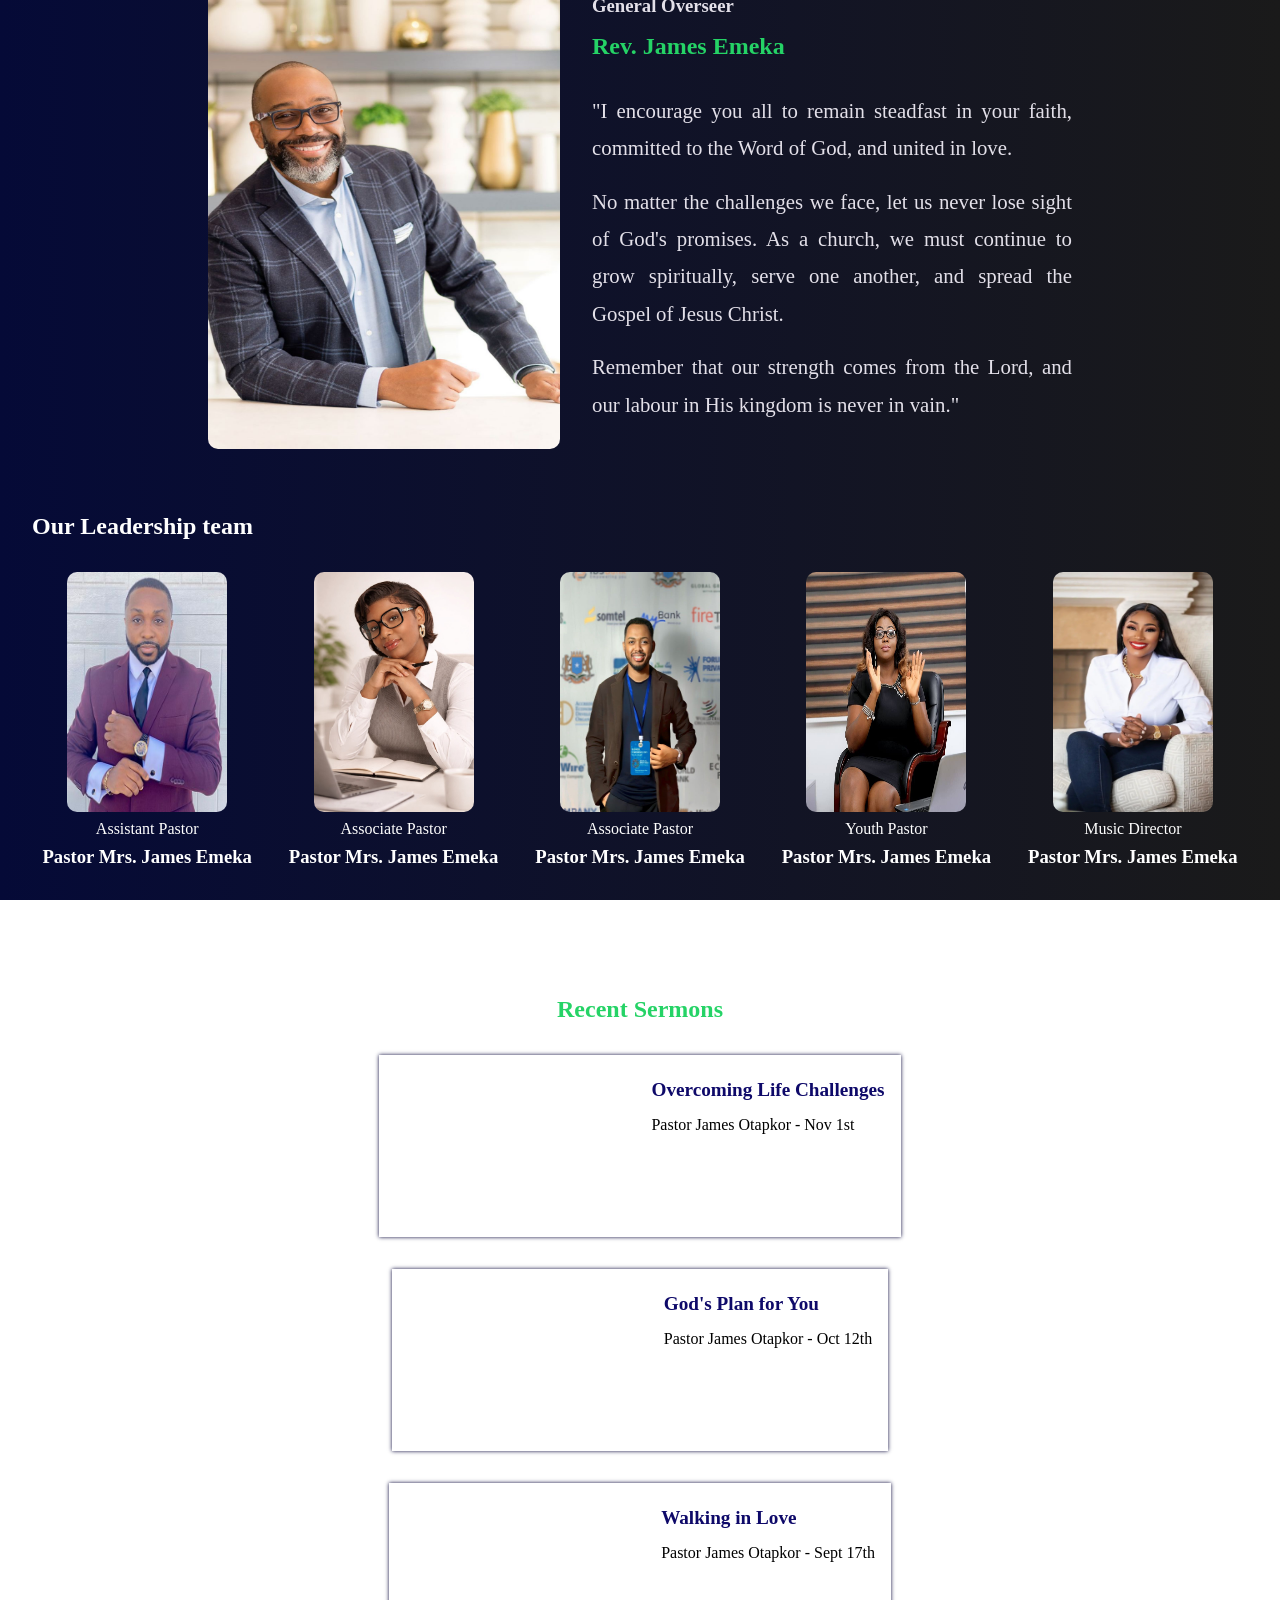
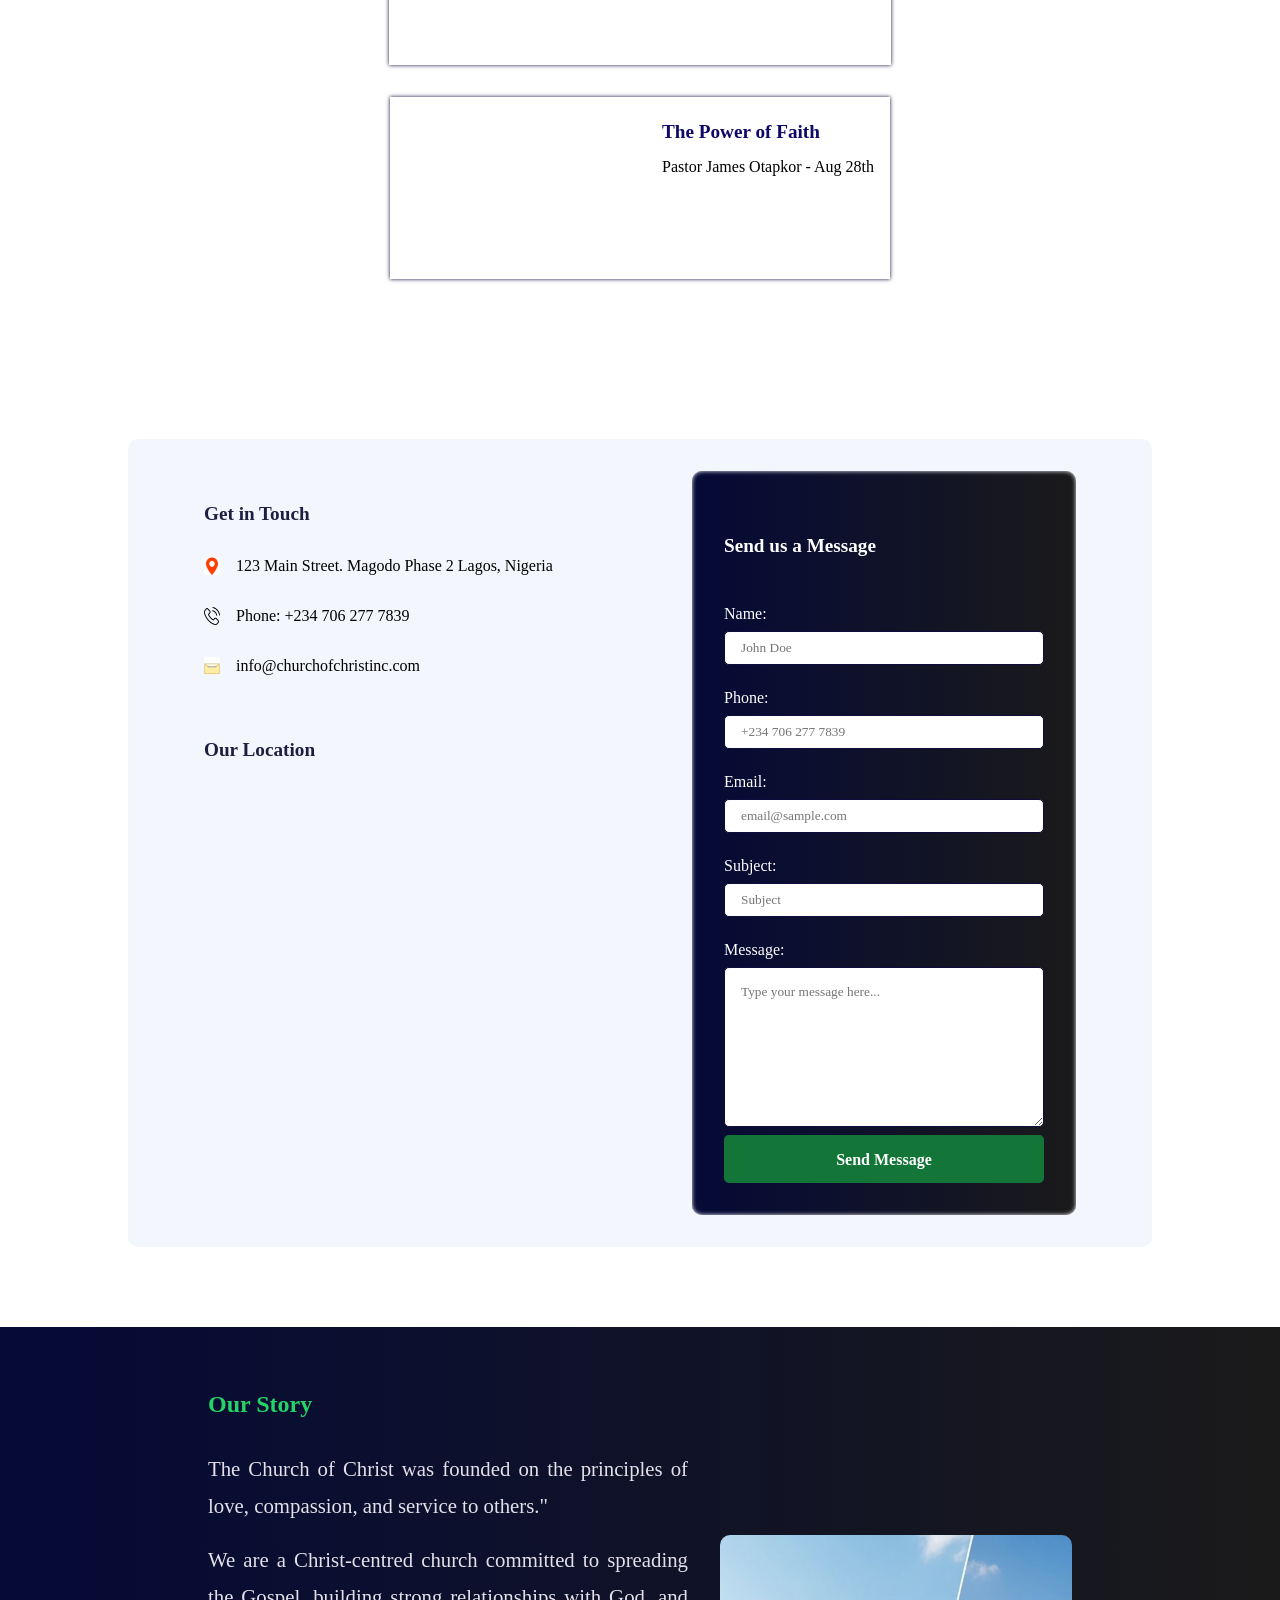
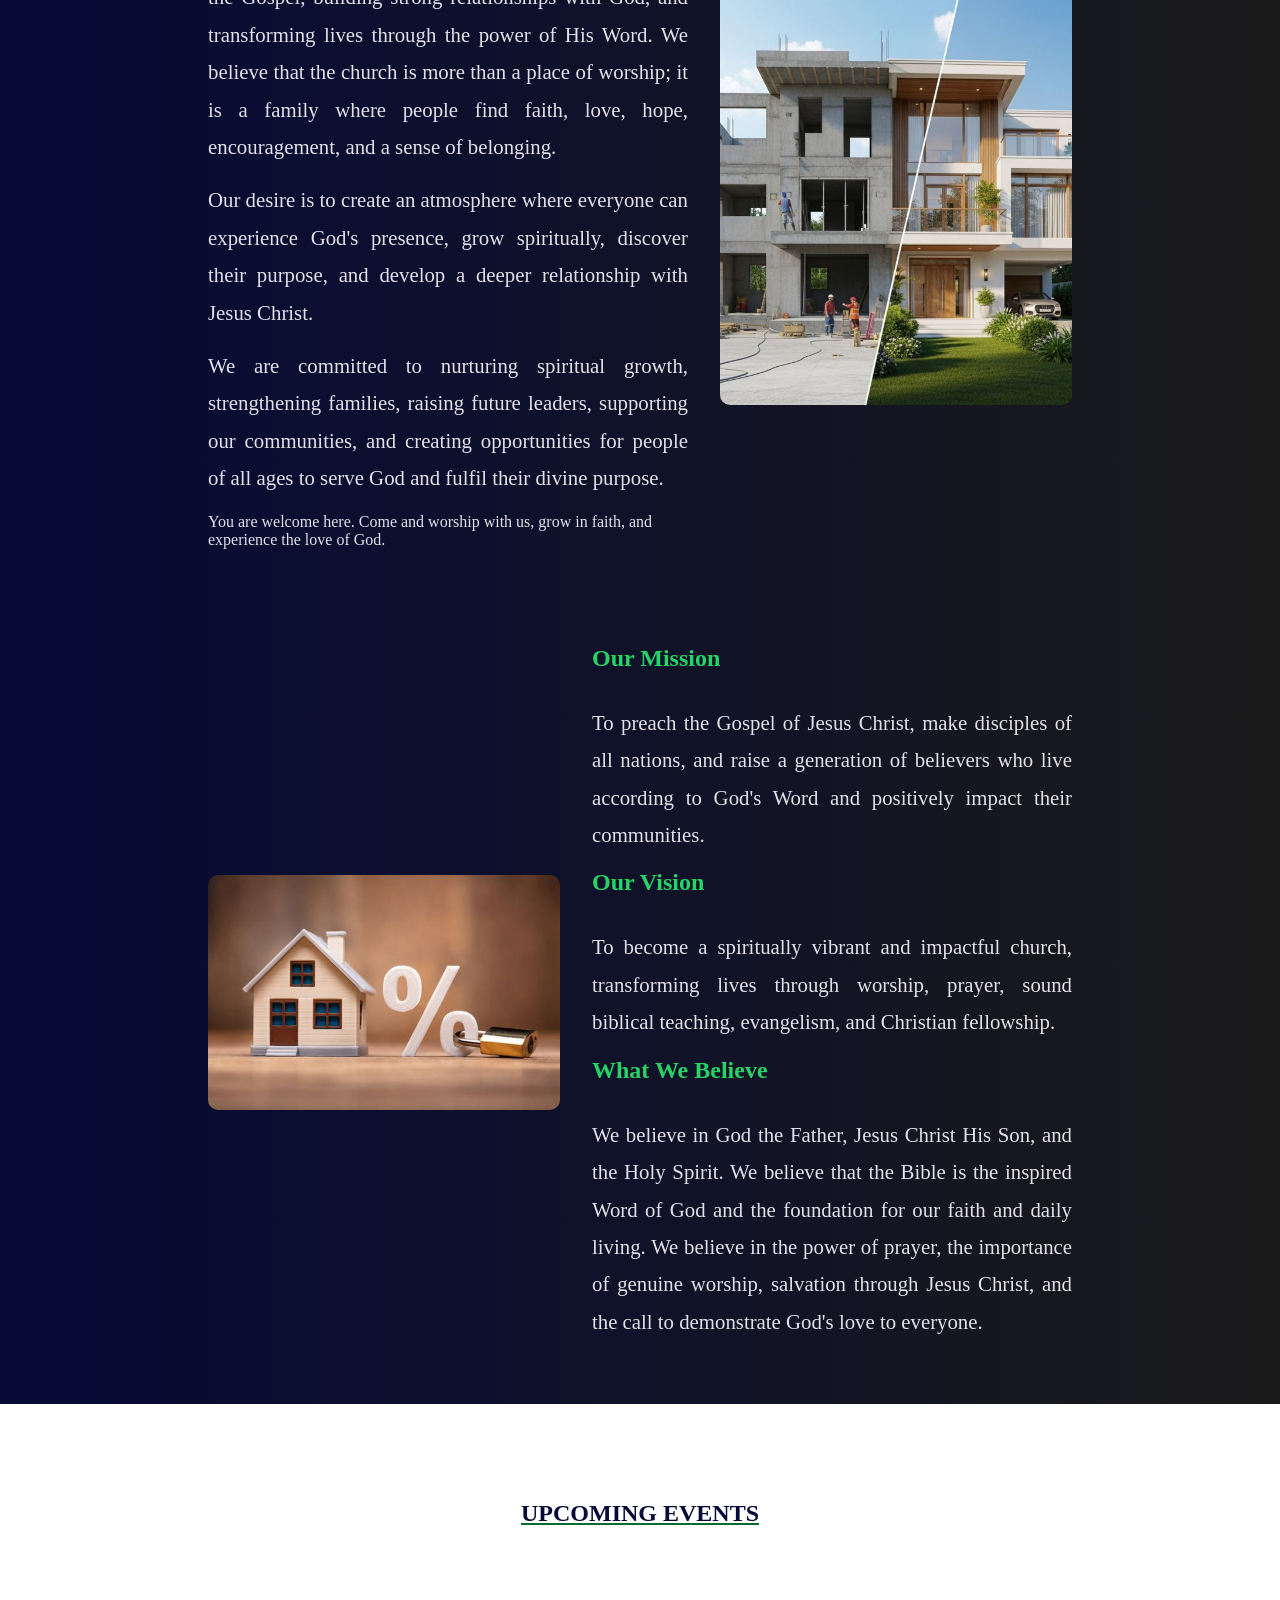
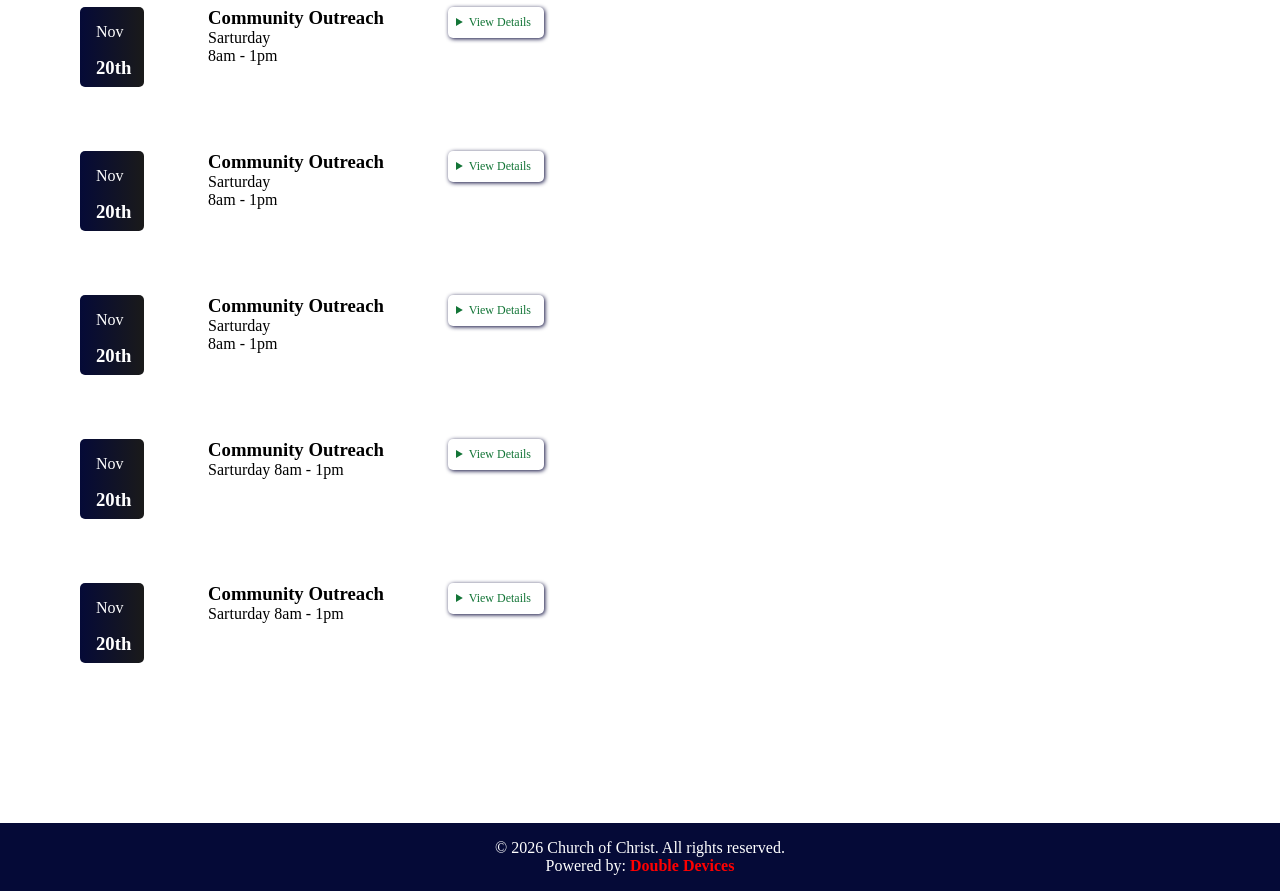
==== commit efe1fce6: "hamburger work" ====
--- a/index.html
+++ b/index.html
@@ -8,10 +8,12 @@
 </head>
 <body>
     <header>
+       <a href="index.html" style="text-decoration: none; color: white;">
         <div style="display: flex; align-items: center;gap:1rem;" class="logoname">
-        <img class="churchlogo" src="assets/churchlogo.jpg" alt="Church Logo">
+        <img class="churchlogo" src="assets/churchlogo.jpg" alt="Church Logo" >
         <h2>CHURCH OF <br> CHRIST INC</h2>
         </div>
+        </a>
         <nav class="topnav" id="topnav">
            <a href="index.html" class="active">Home</a>
             <a href="index.html#section5">Pastor/Leadership</a>
